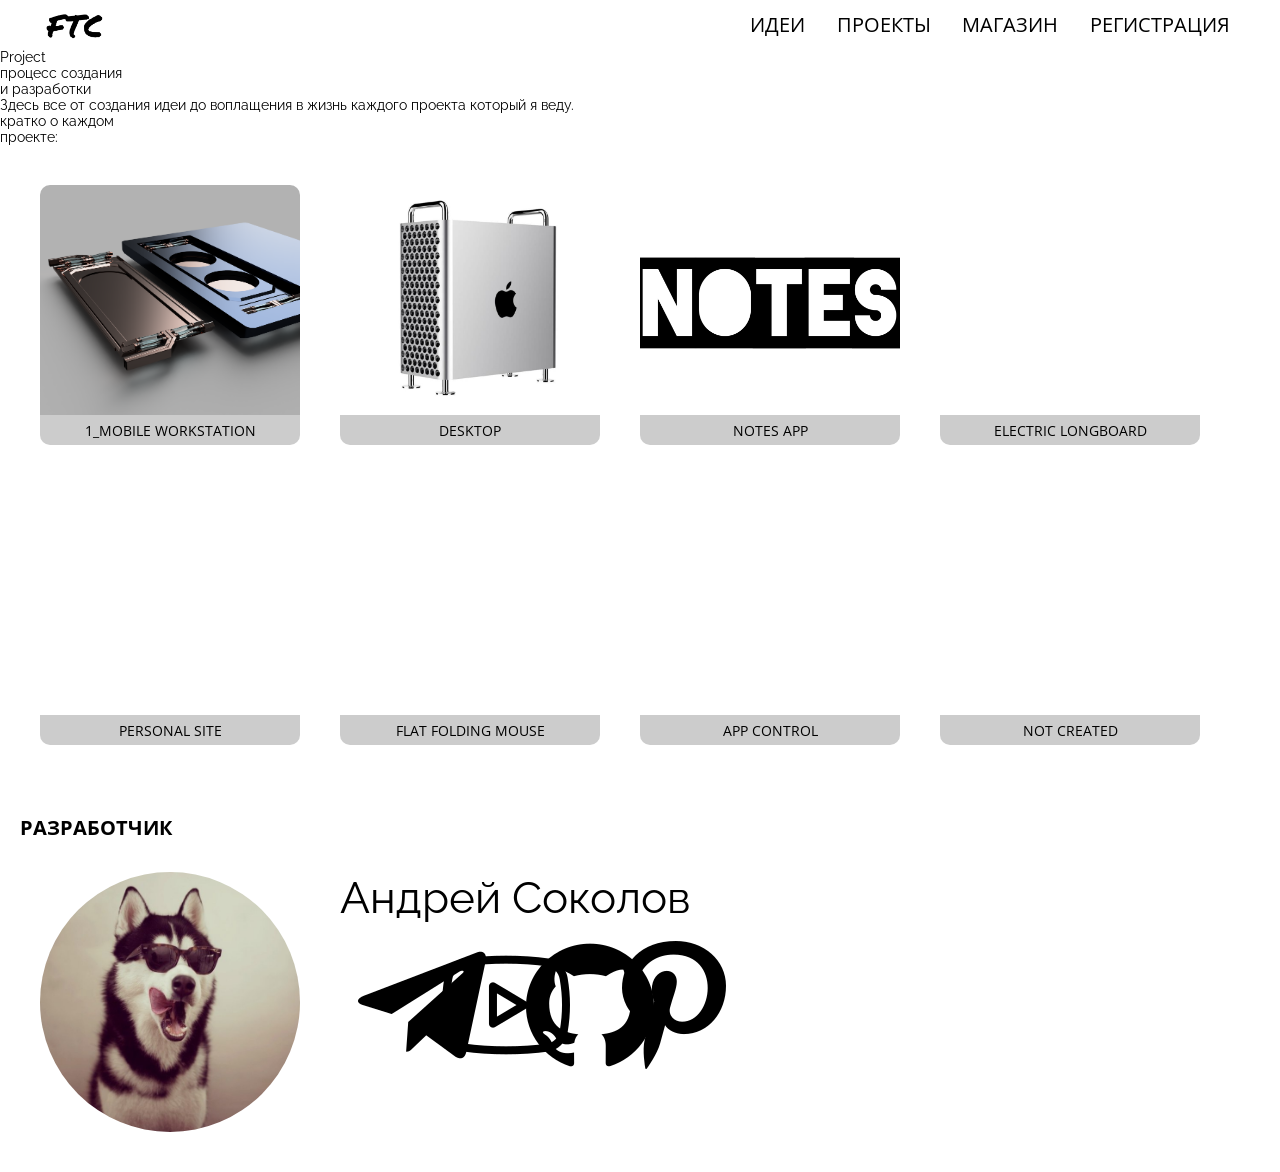
==== index.html @ 7bc640fe "в шапку добавил прилипание заголовка" ====
<!DOCTYPE html>
<html>
<head>
    <meta charset="UTF-8">
    <meta http-equiv="X-UA-Compatible" content="IE=edge">
    <meta name="viewport" content="width=device-width, initial-scale=1">
    <link rel="stylesheet" href="style.css">
    <link href="https://fonts.googleapis.com/css2?family=Open+Sans:wght@700&family=Raleway:wght@400;600;700&family=Roboto+Condensed:wght@700&display=swap" rel="stylesheet">
    <title>Document</title>
</head>
<body >
<div class="adapt__bckg__desktop">
            <img class="bckg__intro__img__desktop" src="backround__photo.png" alt="">
</div>
<div class="adapt__bckg__mob">

    <div class="bckg__intro__mob">
        <img class="bckg__intro__img__mob" src="backround__photo.png" alt="">
     </div>

    <div class="bckg__pr__1__img__1">


        <div class="par__sgm__1">
            <img class="sgm__1" src="im/adapt__bckg__mob/bckg__pr__1/bckg__pr__1__img__1/bckg__pr__1__p1.png" alt="" >
        </div>


        <div class="par__sgm__2">
            <img class="sgm__2" src="im/adapt__bckg__mob/bckg__pr__1/bckg__pr__1__img__1/bckg__pr__1__p2.png" alt="" >
        </div>


        <div class="par__sgm__3">
            <img class="sgm__3" src="im/adapt__bckg__mob/bckg__pr__1/bckg__pr__1__img__1/bckg__pr__1__p3.png" alt="" >
        </div>


        <div class="par__sgm__4">
            <img class="sgm__4" src="im/adapt__bckg__mob/bckg__pr__1/bckg__pr__1__img__1/bckg__pr__1__p4.png" alt="" >
        </div>


        <div class="par__sgm__5">
            <img class="sgm__5" src="im/adapt__bckg__mob/bckg__pr__1/bckg__pr__1__img__1/bckg__pr__1__p5.png" alt="" >
        </div>


        <div class="par__sgm__6">
            <img class="sgm__6" src="im/adapt__bckg__mob/bckg__pr__1/bckg__pr__1__img__1/bckg__pr__1__p6.png" alt="" >
        </div>


        <div class="par__sgm__7">
            <img class="sgm__7" src="im/adapt__bckg__mob/bckg__pr__1/bckg__pr__1__img__1/bckg__pr__1__p7.png" alt="" >
        </div>


        <div class="par__sgm__8">
            <img class="sgm__8" src="im/adapt__bckg__mob/bckg__pr__1/bckg__pr__1__img__1/bckg__pr__1__p8.png" alt="" >
        </div>


        <div class="par__sgm__9">
            <img class="sgm__9" src="im/adapt__bckg__mob/bckg__pr__1/bckg__pr__1__img__1/bckg__pr__1__p9.png" alt="" >
        </div>


        <div class="par__sgm__10">
            <img class="sgm__10" src="im/adapt__bckg__mob/bckg__pr__1/bckg__pr__1__img__1/bckg__pr__1__p10.png" alt="" >
        </div>


    </div>
</div>
<div class="container">
<!-- #Header -->
    <header class="header">
        <div class="header__desktop">
            <div class="logo">
                <img class="logo__img"src="im/logo.PNG" alt="логотип">
            </div>
            <nav class="header__nav">
                <a class="header__nav__link" href="#">Идеи</a>
                <a class="header__nav__link" href="#">Проекты</a>
                <a class="header__nav__link" href="#">магазин</a>
                <a class="header__nav__link" href="#">Регистрация</a>
            </nav>
        </div>
        <div class="header__mob">
            <div class="btn__info__creator">
                <p class="header__btn__left-and-rigth">i</p> 
            </div>
            <div class="btn__project__menu">

             </div>
            <div class="btn__menu__mob">
                <div class="account">
                    <p class="header__btn__left-and-rigth">a</p>
                </div>
            </div>
        </div>
    </header> <!-- #Header -->
    <!-- #Intro -->  
    <div class="intro__mob">
        <div class="intro__name">
            Project
        </div>
        <div class="intro__text__box">
            <div class="text__intro__1">
                процесс создания
                <br>
                и разработки 
            </div>        
            <div class="text__intro__2">
                Здесь все от создания идеи до воплащения в жизнь каждого проекта который я веду.
            </div>
            <div class="text__intro__3">
                кратко о каждом
                <br>
                проекте:
            </div>   
        </div>    
    </div>
<!-- #Mine -->
    <mine class="mine">
        <!-- #Progect__nav -->
        <div class="project__nav">
            <div class="small__project__box">
                <div class="box__image__desktop">
                    <img class="img__pr_desktop" src="im/project/mw/1.png" alt="">
                </div>
                <div class="box__info">
                    <div class="box__name">
                        <div class="box__name__text">
                            1_mobile workstation
                        </div>
                    </div>
                   <div class="box__description">
                        <p>
                            Сочетание минимального уровня шума 
                            с максимальной производительностью в тонком корпусе
                        </p>
                        <p>
                            Работает с приложениями требующими высокой вычислительной 
                            мощности CPU и GPU
                        </p>
                    </div>
                </div>
            </div>
            <div class="small__project__box">
                <div class="box__image__desktop">
                    <img class="img__pr_desktop" src="im/project/IMG_4365.JPG" alt="">
                </div>
                <div class="box__info">
                    <div class="box__name">
                        desktop 
                    </div>
                    <div class="box__description">
                        <p>Рабочая станция предназначенa для безшумного 
                        использования высоконагруженных программ</p>
                        <p>Алюминиевый корпус с внутренним форм-фактором E-ATX</p>
                        <p>СВО безшумного типа с пассивным/активным охлаждением</p>
                        <p>Самоотчищающийся пылесборник</p>
                    </div> 
                </div>
            </div>
            <div class="small__project__box">
                <div class="box__image__desktop">
                    <img class="img__pr_desktop"  src="im/project/photo-output.PNG" alt="" >
                </div>
                <div class="box__info">
                    <div class="box__name">
                        notes app
                    </div>
                    <div class="box__description">
                        <p>Приложение предоставляет функции для структурированной, 
                            простой, тонко настраиваемой сортировки данных</p>
                        <p>Сортирует и связывет замети, медиафайлы, таблицы.</p>
        
                        <p></p>
                        <p></p>
                    </div> 
                </div>
            </div>
            <div class="small__project__box">
                <div class="box__image__desktop">
                </div>
                <div class="box__info">
                    <div class="box__name">
                        electric longboard
                    </div>
                    <div class="box__description">
                    </div> 
                </div>
            </div>
            <div class="small__project__box">
                <div class="box__image__desktop">
                </div>
                <div class="box__info">
                    <div class="box__name">
                        personal site
                    </div>
                    <div class="box__description">
                        <p>  Сайт на котором вы находитесь написан для удобного обзора 
                            и обратной связи в виде предложений 
                            редактирования моих проектов и комментариев
                        </p>
                    </div> 
                </div>
            </div>
            <div class="small__project__box">
                <div class="box__image__desktop">
                </div>
                <div class="box__info">
                    <div class="box__name">
                        flat folding mouse
                    </div>
                    <div class="box__description">
                    </div> 
                </div>
            </div>
            <div class="small__project__box">
                <div class="box__image__desktop">
                </div>
                <div class="box__info">
                    <div class="box__name">
                        app control
                    </div>
                    <div class="box__description">
                    </div> 
                </div>
            </div>
            <div class="small__project__box">
                <div class="box__image__desktop">
                </div>
                <div class="box__info">
                    <div class="box__name">
                        Not created
                    </div>
                    <div class="box__description">
                    </div> 
                </div>
            </div>
        </div>  <!-- #Progect__nav -->
        <p class="warning">warning: сайт на начальном этапе разработки</p> 
        <!-- #Creator -->  
        <div class="creator">
            <div class="intro">
                <!-- #Intro -->  
                 <h1>
                разработчик
                </h1>
           </div>
            <div class="photo">
                <img class="img__creator" src="im/and.jpg" alt="">
            </div>
            <div class="cretor__info">
                <div class="cretor__info__text">
                    Андрей Соколов
                </div>
                <div class="creator__icongroup">

                    <div class="creator__box__icon">
                        <a href="https://t.me/vklandreil">
                            <div class="creator__icon" >
                                <img class="img" src="icon/telegram.png" alt="">
                            </div>
                        </a>
                    </div>


                    <div class="creator__box__icon">
                    <a href="https://www.youtube.com/channel/UCdYUScO2GcIBJTSN1ezR2lA">
                        <div class="creator__icon">
                            <img class="img" src="icon/youtube.png" alt="">
                        </div>
                    </a>
                </div>

                    <div class="creator__box__icon">
                    <a href="https://github.com/Andrey1Falcon">
                        <div class="creator__icon">
                            <img class="img" src="icon/github.png" alt="">
                        </div>
                    </a>
                </div>

                    <div class="creator__box__icon">
                    <a href="https://ru.pinterest.com/vklandreil/?eq=vklandreil&etslf=5165">
                        <div class="creator__icon">
                            <img class="img" src="icon/pinterest.png" alt="">
                        </div>
                    </a>
                </div>
                </div>
            </div>
        </div> <!-- #Creator -->  
    </mine> <!-- #Mine -->
    <!-- #footer -->
    <footer class="footer" >
        <div class="footer__text">
                        
        </div>
        <div>
    </footer> <!-- #footer -->
</div>
</body>
</html>
---- style.css ----
/*=====================================
===== Настольная версия ===============
=======================================*/




/*=====================================
=====отключение мобильных классов =====*/
.adapt__bckg__mob{
    display: flex;
    display: none;
}
.header__mob{
    display: none;
}
.margin__bottom{
    display: none;/*---удалить потом---*/
}
/*======================================
===== Переменные =======================*/
:root {
    /*---RGB*---*/
    --main-color: #000000;
    --background-mask: rgb(204, 204, 204);
    --background-box: rgb(255, 255, 255);
    --border-box: 0px solid rgb(255, 255, 255);
    /*---Picsel---*/
    --border-radius: 10px;
    --animation-second: 0.5s;
    --small__project__box__size: 260px;
    --small__project__box__size__img__heigth: 230px;
    --margin__default: 20px;
     /*---MOB*---*/
}
/*============================================
===== Bckg__desktop ==========================*/
.adapt__bckg__desktop{
    position: fixed;
    top: 0;
    width: 100%;
    z-index: -2;
}
.bckg__intro__img__desktop{
    position: absolute;
    width: 100%;
    object-fit: cover;
}
.container{
    position: relative;
    max-width : 1240px;
    margin: 0 auto;
}
/*==============================================
===== Тело страницы__mob =======================*/
body{ 
    font-family: Raleway, sans-serif;
    font-size: 14px;
    color: var(--main-color);
    margin: 0px;
    display: flex;
    justify-content: center;
}
*{
    box-sizing: border-box;
}
/*===========================================
===== Header ================================*/
.header{
}
.header__desktop{
    position: relative;
    left: 0px;
    bottom: 0px;
    height: 49px;
    width: 100%;
    background-color: var(--background-box);
    border: var(--border-box);
    padding: 5px 40px 5px 40px;
    border-radius: var(--border-radius);
    display: flex;
    justify-content:space-between;
    align-items: center;
}
.logo{
    position: relative;
    display: flex;
    align-items: center;
}
.logo__img{
    width: 70px;
    height: 30px;
}
.header__nav{
    display: flex;
    justify-content:space-between;
    height: 39px;
    width: 500px;
}
.header__nav__link{
    display: flex;
    align-items: center;
    font-family: 'Open Sans', sans-serif;
    font-size: 20px;
    color: var(--main-color);
    text-decoration: none;
    text-transform: uppercase;
    padding: 0px 10px 0px 10px;
    transition: background-color var(--animation-second);
    border-radius: 10px;
}
.header__nav__link:hover {
    background-color: var(--background-mask);   
}
/*===========================================
===== Intro =================================*/
.intro{
    position: relative;
    left: 0px;
    top: 0px;
    width: 100%;
}
.intro__1{
   display: none;
}
.intro__1{
    display: none;
}
h1{
    font-size: 20px;
    color: var(--main-color);
    font-family: 'Open Sans', sans-serif;
    text-transform: uppercase;
    line-height: 20px;
}
h2{
    font-size: 20px;
    color: var(--main-color);
    font-family: 'Open Sans', sans-serif;
    text-transform: uppercase;
    margin-left: 100px;
}
/*======================================
===== Progect ==========================*/
.project__nav{
    display:flex;
    flex-wrap: wrap;
    background-color: var(--background-box);
    border: var(--border-box);
    padding: 20px;
    border-radius: var(--border-radius);
}
.small__project__box{
    position: relative;
    width: var(--small__project__box__size);
    height: var(--small__project__box__size);
    margin: var(--margin__default);
    border-radius: var(--border-radius);
    overflow: hidden;
}
.box__image__desktop{
    position: relative;
    width: var(--small__project__box__size);
    height: var(--small__project__box__size__img__heigth);
    transition: margin var(--animation-second) linear;
}
.img__pr_desktop{
    position: absolute;
    object-fit: cover;
    width: 100%;
    height: 100%;
    transition: opacity 0.3s linear;
}
.box__info{
    width: 100%;
    height: 290px;
    background-color: var(--background-mask);
}
.box__name{
    position: relative;
    width: 260px;
    height: 30px;
    display: flex;
    justify-content: center;
    align-items: center;
    color: var(--main-color);
    font-family: 'Open Sans', sans-serif;
    font-size: 14px;
    text-transform: uppercase;
}
.box__description{
    margin: 10px;
}
.small__project__box:hover .box__image__desktop{
    margin-top: -230px;
}
.small__project__box:hover .img__pr_desktop{
    opacity: 0;
}
/*======================================
===== Creater ==========================*/
.creator{
    position:  relative;
    display:flex;
    flex-wrap: wrap;
    background-color: var(--background-box);
    border: var(--border-box);
    padding: 20px;
    border-radius: var(--border-radius);
    overflow: hidden;
}
.photo{
    position: relative;
    width: 260px;
    height: 260px;
    margin: 20px;
    border-radius: 130px;
    overflow: hidden;
}
.img__creator{
    position: relative;
    object-fit: cover;
    width: 100%;
    height: 100%;
}
.cretor__info{
    position:  relative;
    width: 860px;
    margin: 20px;
}
.cretor__info__text{
    color: var(--main-color);
    font-size: 44px;
    font-family: Raleway, sans-serif;
}
.creator__icongroup{
    position: relative;
    display:flex;
    flex-wrap: wrap;
    height: 78px;
    margin: 4px;
    padding: 4px;
}
.creator__box__icon{
    position: relative;
    display: flex;
    justify-content: center;
    align-items: center;
    width: 84px;
    height: 84px;  
    border-radius: 42px;
    transition: background-color var(--animation-second);
}
.creator__icon{
    position: relative;
    width: 64px;
    height: 64px;
}
.creator__box__icon:hover {
    background-color: var(--background-mask);
}
/*=========================================
===== Footer ==============================*/

/*=========================================
===== Удалить после завершения работы =====*/
.warning{
    display: none;
    font-size: 20px;
    color: red;
    font-family: 'Open Sans', sans-serif;
    text-transform: uppercase;
    text-align: center;
    margin: 20px;
}
/*=========================================
====== Для планшетов ======================
===========================================*/
@media (max-width:1280px) {
    .container{
        position: relative;
        max-width: 100%;
        margin: 0 auto;
    }
}



/*==========================================
===== Для мобильных устройств ==============
============================================*/




            /* ##### Заметки: 
            --Условия: 
            1: Обязательная установка
             "display: flex;" для всех div   
            которые содержат в себе Paralax 
            собранный мной на CSS.
            2: Не работает с "Overflow: hidden" ----*/
@media (max-width:767px) {
/*=========================================
===== Отключение desktop class ============*/
.adapt__bckg__desktop{
    display: none;
}
.header__desktop{
    display: none;
}
.box__image__desktop{
    display: none;
}
/*======================================
===== Переменные =======================*/
:root{
         /*\/ Изменяемые переменные которые можно трогать =======================*/
        --header-widgth: calc(var(--vw-100) - (var(--header-btn__margin__mob) * 2));

        --header-btn-height__mob: calc(0.1 * var(--vw-100)); /*
         /\высота всей шапки без margin */
         --intro-name_menu_heightAndMargin__0__mob: calc(0.12 * var(--vw-100)); /*
         /\сумма высоты шапки из высобы кнопок и одного margin с верху */
         --intro-name_menu_heightAndMargin__mob: calc(0.14 * var(--vw-100)); /*
         /\сумма высоты всей шапки из высобы кнопок и двух margin с верху и снизу */
        --header-btn__menu__width__mob: calc(0.7 * var(--vw-100));
        --header-btn__brdr__rds__mob: calc(0.5 * var(--header-btn-height__mob));
        --header-btn__margin__mob: calc(0.02 * var(--vw-100));/*
        /\margin шапки */




        /*\/ Шрифт =======================*/
        --font-size__default: calc(0.034 * var(--vw-100));
        --line-height__default: calc(0.051 * var(--vw-100));
        --font-size__h1: calc(0.04 * var(--vw-100));
        --line-height__h1: calc(0.06 * var(--vw-100));
        --font-size__header__btn: calc(0.043 * var(--vw-100));



        --mar-stop: 0px ;/*
        /\расстояние остановки всего изображения паралакса от верха экрана--*/
        --mar-main: var(--stop-7);/*
        /\расстояние от верха экрана до изображения паралакса --*/
        /*\/ == Переменные которые не надо трогать 
        они подстраиваются автоматически 
        относительно Изменяемых переменных */
        --vw-100: 100vw;
        --vw-5:calc(0.05 * var(--vw-100));
        --vw-10:calc(0.10 * var(--vw-100));
        --vw-25_5: calc(0.225 * var(--vw-100)); /* 
            /\расстояние между сегментами изображения
            так же используестся как высота сегмента №10 */
        --vw-25: calc(0.25 * var(--vw-100)); /*
            /\высота сегментов 1-9
            /\высота сегмента и расстояние меджу сегментами разные 
            для осуществления наложения одинаковых участков 
            для отсутствия разрыва при смещении и изменении
            высоты области простмотра "body" */
        --stop-1: var(--mar-stop);
        --stop-2: calc(1 * var(--vw-25_5) + var(--mar-stop));
        --stop-3: calc(2 * var(--vw-25_5) + var(--mar-stop));
        --stop-4: calc(3 * var(--vw-25_5) + var(--mar-stop));
        --stop-5: calc(4 * var(--vw-25_5) + var(--mar-stop));
        --stop-6: calc(5 * var(--vw-25_5) + var(--mar-stop));
        --stop-7: calc(6 * var(--vw-25_5) + var(--mar-stop));
        --stop-8: calc(7 * var(--vw-25_5) + var(--mar-stop));
        --stop-9: calc(8 * var(--vw-25_5) + var(--mar-stop));
        --stop-10: calc(9 * var(--vw-25_5) + var(--mar-stop));
    }
/*==============================================
===== Тело страницы__mob =======================*/
html{
    top:0px;
    left: 0px;
    right: 0px;
    bottom: 0px;
}
.body{ 
    width: var(--vw-100);
    top:0px;
    left: 0px;
    right: 0px;
    bottom: 0px;
    font-family: Raleway, sans-serif;
    font-size: var(--font-size);
    line-height: var(--font-size);
    color: var(--main-color);
    display: flex;
    flex-direction: column;
    
}
.container{
    width: var(--vw-100);
    display: flex;
    flex-direction: column;
    
}
.mine{
    display: flex;
    flex-direction: column;
}
/*=========================================
===== Bckg__mob ===========================*/
.adapt__bckg__mob{
    display: inline;
    display: flex;
}
.bckg__intro__mob{
    position: fixed;
    top: 0px;
    left: 0;
    width: 100%;
    z-index: -1000;
}
.bckg__intro__img__mob{
    position: absolute;
    width: 100%;
    object-fit: cover;
}
.bckg__pr__1__img__1{
    display: flex; 
}
/*================================================
====== Paralax__pr__1__par__1__mob ===============*/
.par__sgm__1{
    position: sticky; /*
        /\должна быть установлена в позиции sticky обязательно---*/  
    height: 0px; /* 
    должна быть определена обязательно---*/
    margin-top: var(--mar-main);/*
        /\расстояние от top до места где должен сработать паралакс на странице*/
    top: var(--stop-1); /*
        /\фиксирующая позиция (своя для каждого сегмента) */
    z-index: -999;
}
.sgm__1{
    position: absolute;
    object-fit: cover;
    width: var(--vw-100);
    height: var(--vw-25);
}
.par__sgm__2{
    position: sticky; 
    height: 0px; 
    margin-top: var(--mar-main);
    top: var(--stop-2); 
    z-index: -998;
}
.sgm__2{
    position: absolute;
    object-fit: cover;
    width: var(--vw-100);
    height: var(--vw-25);
}
.par__sgm__3{
    position: sticky; 
    height: 0px; 
    margin-top: var(--mar-main);
    top: var(--stop-3); 
    z-index: -997;
}
.sgm__3{
    position: absolute;
    object-fit: cover;
    width: var(--vw-100);
    height: var(--vw-25);
}
.par__sgm__4{
    position: sticky; 
    height: 0px; 
    margin-top: var(--mar-main);
    top: var(--stop-4); 
    z-index: -996;
}
.sgm__4{
    position: absolute;
    object-fit: cover;
    width: var(--vw-100);
    height: var(--vw-25);
}
.par__sgm__5{
    position: sticky;  
    height: 0px; 
    margin-top: var(--mar-main);
    top: var(--stop-5); 
    z-index: -995;
}
.sgm__5{
    position: absolute;
    object-fit: cover;
    width: var(--vw-100);
    height: var(--vw-25);
}
.par__sgm__6{
    position: sticky;  
    height: 0px; 
    margin-top: var(--mar-main);
    top: var(--stop-6); 
    z-index: -994;
}
.sgm__6{
    position: absolute;
    object-fit: cover;
    width: var(--vw-100);
    height: var(--vw-25);
}
.par__sgm__7{
    position: sticky; 
    height: 0px; 
    margin-top: var(--mar-main);
    top: var(--stop-7); 
    z-index: -993;
}
.sgm__7{
    position: absolute;
    object-fit: cover;
    width: var(--vw-100);
    height: var(--vw-25);
}
.par__sgm__8{
    position: sticky; 
    height: 0px; 
    margin-top: var(--mar-main);
    top: var(--stop-8); 
    z-index: -992;
}
.sgm__8{
    position: absolute;
    object-fit: cover;
    width: var(--vw-100);
    height: var(--vw-25);
}
.par__sgm__9{
    position: sticky; 
    height: 0px; 
    margin-top: var(--mar-main);
    top: var(--stop-9); 
    z-index: -991;
}
.sgm__9{
    position: absolute;
    object-fit: cover;
    width: var(--vw-100);
    height: var(--vw-25);
}
.par__sgm__10{
    position: sticky; 
    height: 0px; 
    margin-top: var(--mar-main);
    top: var(--stop-10); 
    bottom: 2000px;
    z-index: -990;
}
.sgm__10{
    position: absolute;
    object-fit: cover;
    width: var(--vw-100);
    height: var(--vw-25);
}
/*=========================================
======= Header__mob =======================*/
.header{
}
.header__mob{
    position: fixed;
    display: flex;
    justify-content:space-between;
    width: var(--header-widgth);
    height: var(--header-btn-height__mob); 
    margin: var(--header-btn__margin__mob);
    z-index: 2;
    background-color: rgba(126, 126, 126, 0.604);
    backdrop-filter: blur(3px);
    -webkit-backdrop-filter: blur(3px);
    border-radius: var(--header-btn__brdr__rds__mob);
    overflow: hidden;
}
.btn__info__creator{
    position: relative;
    display: flex;
    justify-content: center;
    align-items: center;
    border-radius: var(--header-btn__brdr__rds__mob);
    overflow: hidden;
    width: var(--header-btn-height__mob);
    height: var(--header-btn-height__mob);
    
}
.btn__project__menu{
    position: relative;
    display: flex;
    align-items: center;
    justify-content: center;
    z-index: 4;
    border-radius: var(--header-btn__brdr__rds__mob);
}
.btn__menu__mob{
    position: relative;
    display: flex;
    align-items: center;
    justify-content: center;
    border-radius: var(--header-btn__brdr__rds__mob);
    width: var(--header-btn-height__mob);
    height: var(--header-btn-height__mob);
}
.header__btn__left-and-rigth{
    font-weight: bold;
    font-size: var(--font-size__header__btn);
    line-height: var(--font-size__header__btn);
    font-weight: bold;
}
.btn__info__creator:active{
background-color: #4aa2a249;
}
.btn__project__menu:active{
background-color: #4aa2a249;
}
.btn__menu__mob:active{
background-color: #4aa2a249;
}
/*=========================================
===== Intro__mob ==========================*/
.intro__mob{
    position: relative;
    display: flex;
    flex-direction: column;
    width:var(--vw-100);
    height: var(--stop-7);
}
.intro__name{
    position: sticky;
    top: 0px;
    display: flex;
    align-items: center;
    justify-content: center;
    width: var(--vw-100);
    height: var(--intro-name_menu_heightAndMargin__mob);
    margin: 0px;
    z-index: 3;
    font-size: var(--font-size__h1);
    line-height: var(--tfont-size__h1);
    font-family: 'Open Sans', sans-serif;
    text-transform: uppercase;
}
.intro__text__box{
    margin-top: calc(var(--stop-4) - var(--intro-name_menu_heightAndMargin__mob));
    background-color: rgba(255, 255, 255, 0.801);
    height: var(--stop-4);
}
.text__intro__1{
    font-size: var(--font-size__h1);
    line-height: var(--line-height__h1);
    color: var(--main-color);
    margin-left: var(--vw-10);
    margin-right: var(--vw-10);
    font-family: 'Open Sans', sans-serif;
    text-transform: uppercase;
    
}
.text__intro__2{
    font-size: var(--font-size__default);
    line-height: var(--line-height__default);
    margin-left: var(--vw-10);
    margin-right: var(--vw-10);
    margin-top: var(--font-size__h1);
    margin-bottom: var(--font-size__h1);
}
.text__intro__3{
    font-size: var(--font-size__h1);
    line-height: var(--line-height__h1);
    margin-left: var(--vw-10);
    margin-right: var(--vw-10);
    color: var(--main-color);
    font-family: 'Open Sans', sans-serif;
    text-transform: uppercase;
}
/*=========================================
===== Progect__mob ========================*/

.project__nav{
    display: flex;
    flex-direction: column;
    width: 100%;
    padding: 0px;
    border-radius: 0px;
    background-color: rgba(166, 166, 166, 0);
}
.small__project__box{    
    display: flex;
    flex-direction: column;
    width: 100%;
    height: var(--stop-10);
    margin: 0px;
    border-radius: 0px;
    background-color: rgba(255, 255, 255, 0);
    overflow: visible;
    
} 
.box__info{
    display: flex;
    flex-direction: column;
    width: 100%;
    height: var(--stop-10);
    min-height: 100px;
    background-color: rgba(255, 255, 255, 0);
}
.box__name{
    position: sticky;
    top: 0px;
    display: flex;
    flex-direction: column;
    justify-content: center;
    align-items: center;
    width: 100%;
    height: var(--intro-name_menu_heightAndMargin__mob);
    z-index: 3;
}
.box__name__text{
    position: absolute;
    display: flex;
    flex-direction: column;
    justify-content: center;
    align-items: center;
    font-size: var(--font-size__h1);
    line-height: var(--line-height__h1);
    color: var(--main-color);
    font-family: 'Open Sans', sans-serif;
    text-transform: uppercase;
}
.box__description{
    margin: 0;
    margin-top: calc(-1 * var(--intro-name_menu_heightAndMargin__mob));
    padding: var(--vw-10);
    padding-top: calc(var(--intro-name_menu_heightAndMargin__0__mob) + var(--vw-10)); 
    position: relative;
    font-family: Raleway, sans-serif;
    font-size: var(--font-size__default);
    line-height: var(--line-height__default);
    width: var(--vw-100);
    height: var(--stop-5);
    color: var(--main-color);
    background-color: #fff;
  
}
.small__project__box:hover .box__image{
    margin-top: 0px;
}
.small__project__box:hover .img{
opacity: 1;
}
/*==================================================
===== Удалить после завершения работы ==============*/
}
.footer{
}
.footer__text{
}
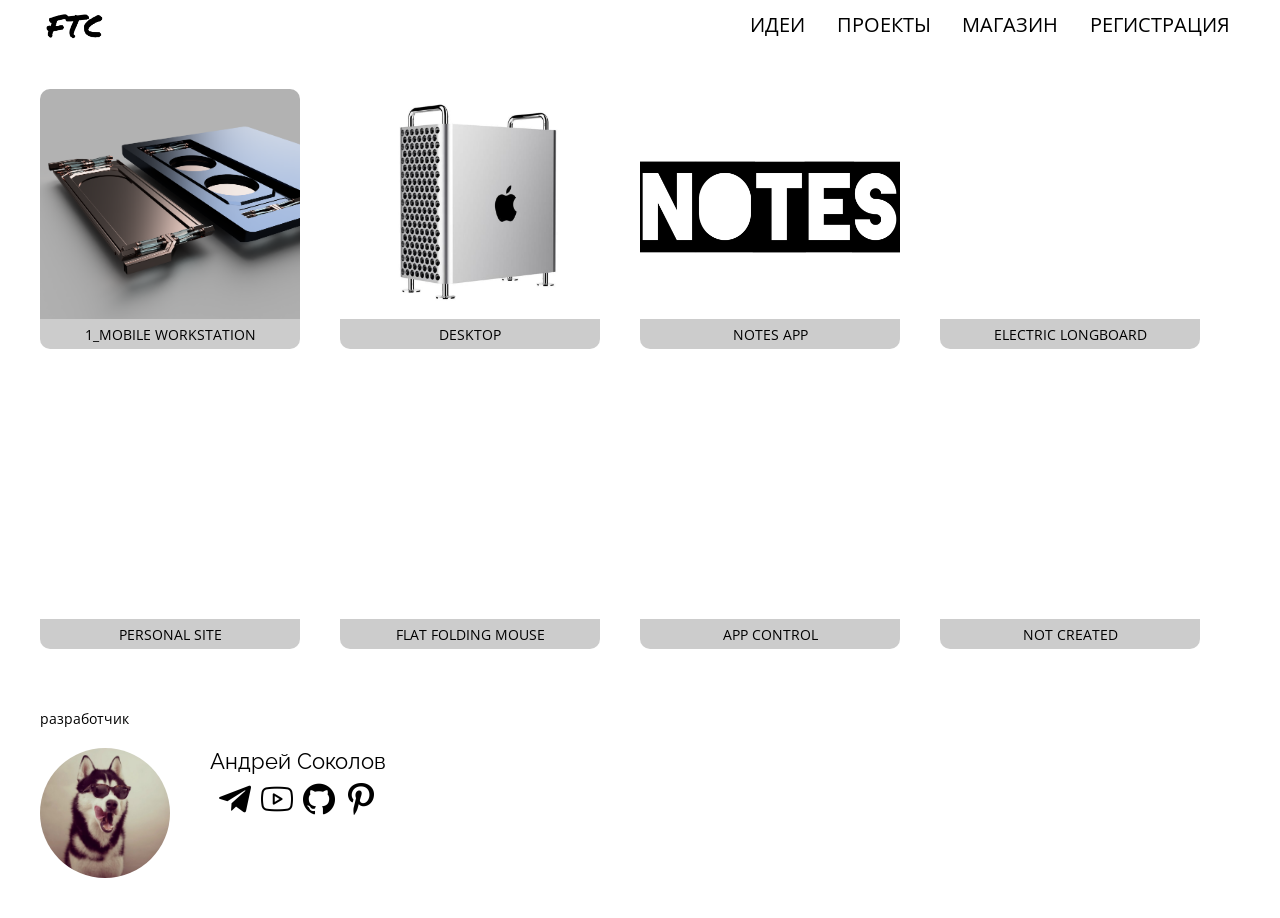
==== commit c11ebd8c: "обновил раздел создателя" ====
--- a/index.html
+++ b/index.html
@@ -246,11 +246,9 @@
         <p class="warning">warning: сайт на начальном этапе разработки</p> 
         <!-- #Creator -->  
         <div class="creator">
-            <div class="intro">
+            <div class="creator__intro">
                 <!-- #Intro -->  
-                 <h1>
                 разработчик
-                </h1>
            </div>
             <div class="photo">
                 <img class="img__creator" src="im/and.jpg" alt="">
@@ -264,7 +262,7 @@
                     <div class="creator__box__icon">
                         <a href="https://t.me/vklandreil">
                             <div class="creator__icon" >
-                                <img class="img" src="icon/telegram.png" alt="">
+                                <img class="creator__icon" src="icon/telegram.png" alt="">
                             </div>
                         </a>
                     </div>
@@ -273,7 +271,7 @@
                     <div class="creator__box__icon">
                     <a href="https://www.youtube.com/channel/UCdYUScO2GcIBJTSN1ezR2lA">
                         <div class="creator__icon">
-                            <img class="img" src="icon/youtube.png" alt="">
+                            <img class="creator__icon" src="icon/youtube.png" alt="">
                         </div>
                     </a>
                 </div>
@@ -281,7 +279,7 @@
                     <div class="creator__box__icon">
                     <a href="https://github.com/Andrey1Falcon">
                         <div class="creator__icon">
-                            <img class="img" src="icon/github.png" alt="">
+                            <img class="creator__icon" src="icon/github.png" alt="">
                         </div>
                     </a>
                 </div>
@@ -289,7 +287,7 @@
                     <div class="creator__box__icon">
                     <a href="https://ru.pinterest.com/vklandreil/?eq=vklandreil&etslf=5165">
                         <div class="creator__icon">
-                            <img class="img" src="icon/pinterest.png" alt="">
+                            <img class="creator__icon" src="icon/pinterest.png" alt="">
                         </div>
                     </a>
                 </div>
--- a/style.css
+++ b/style.css
@@ -14,8 +14,8 @@
 .header__mob{
     display: none;
 }
-.margin__bottom{
-    display: none;/*---удалить потом---*/
+.intro__mob{
+    display: none;
 }
 /*======================================
 ===== Переменные =======================*/
@@ -209,12 +209,19 @@
     border-radius: var(--border-radius);
     overflow: hidden;
 }
+.creator__intro{
+    color: var(--main-color);
+    font-size: var(--font-size__h1);
+    font-family: 'Open Sans', sans-serif;
+    width: 100%;
+    padding-left: 20px;
+}
 .photo{
     position: relative;
-    width: 260px;
-    height: 260px;
+    width: 130px;
+    height: 130px;
     margin: 20px;
-    border-radius: 130px;
+    border-radius: 65px;
     overflow: hidden;
 }
 .img__creator{
@@ -230,31 +237,32 @@
 }
 .cretor__info__text{
     color: var(--main-color);
-    font-size: 44px;
+    font-size: 22px;
     font-family: Raleway, sans-serif;
 }
 .creator__icongroup{
     position: relative;
     display:flex;
     flex-wrap: wrap;
-    height: 78px;
-    margin: 4px;
-    padding: 4px;
+    height: 39px;
+    margin: 2px;
+    padding: 2px;
 }
 .creator__box__icon{
     position: relative;
     display: flex;
     justify-content: center;
     align-items: center;
-    width: 84px;
-    height: 84px;  
-    border-radius: 42px;
+    width: 42px;
+    height: 42px;  
+    border-radius: 21px;
     transition: background-color var(--animation-second);
 }
 .creator__icon{
     position: relative;
-    width: 64px;
-    height: 64px;
+    width: 32px;
+    height: 32px;
+    object-fit: cover;
 }
 .creator__box__icon:hover {
     background-color: var(--background-mask);
@@ -348,18 +356,35 @@
         /*\/ == Переменные которые не надо трогать 
         они подстраиваются автоматически 
         относительно Изменяемых переменных */
-        --vw-100: 100vw;
         --vw-5:calc(0.05 * var(--vw-100));
         --vw-10:calc(0.10 * var(--vw-100));
+        --vw-15:calc(0.15 * var(--vw-100));
+        --vw-20:calc(0.20 * var(--vw-100));
+        --vw-25:calc(0.25 * var(--vw-100));/*
+        /\высота сегментов 1-9
+        /\высота сегмента и расстояние меджу сегментами разные 
+        для осуществления наложения одинаковых участков 
+        для отсутствия разрыва при смещении и изменении
+        высоты области простмотра "body" */
+        --vw-30:calc(0.30 * var(--vw-100));
+        --vw-35:calc(0.35 * var(--vw-100));
+        --vw-40:calc(0.40 * var(--vw-100));
+        --vw-45:calc(0.45 * var(--vw-100));
+        --vw-50:calc(0.50 * var(--vw-100));
+        --vw-55:calc(0.55 * var(--vw-100));
+        --vw-60:calc(0.60 * var(--vw-100));
+        --vw-65:calc(0.65 * var(--vw-100));
+        --vw-70:calc(0.70 * var(--vw-100));
+        --vw-75:calc(0.75 * var(--vw-100));
+        --vw-80:calc(0.80 * var(--vw-100));
+        --vw-85:calc(0.85 * var(--vw-100));
+        --vw-90:calc(0.90 * var(--vw-100));
+        --vw-95:calc(0.95 * var(--vw-100));
+        --vw-100: 100vw;
         --vw-25_5: calc(0.225 * var(--vw-100)); /* 
             /\расстояние между сегментами изображения
             так же используестся как высота сегмента №10 */
-        --vw-25: calc(0.25 * var(--vw-100)); /*
-            /\высота сегментов 1-9
-            /\высота сегмента и расстояние меджу сегментами разные 
-            для осуществления наложения одинаковых участков 
-            для отсутствия разрыва при смещении и изменении
-            высоты области простмотра "body" */
+           
         --stop-1: var(--mar-stop);
         --stop-2: calc(1 * var(--vw-25_5) + var(--mar-stop));
         --stop-3: calc(2 * var(--vw-25_5) + var(--mar-stop));
@@ -752,6 +777,98 @@
 .small__project__box:hover .img{
 opacity: 1;
 }
+/*======================================
+===== Creator__mob ==========================*/
+.creator{
+    position:  relative;
+    display:flex;
+    flex-wrap: wrap;
+    width: 100%;
+    background-color: var(--background-box);
+    border: 0px;
+    padding: var(--vw-10);
+    padding-top:0px ;
+    border-radius: 0px;
+    overflow: hidden;
+}
+.creator__intro{
+    position:  relative;
+
+    padding: 0px;
+    width: var(--vw-80);
+    height: var(--intro-name_menu_heightAndMargin__mob);
+    display: flex;
+    flex-direction: column;
+    justify-content: center;
+    align-items: center;
+    font-size: var(--font-size__h1);
+    line-height: var(--line-height__h1);
+    color: var(--main-color);
+    font-family: 'Open Sans', sans-serif;
+    text-transform: uppercase;
+}
+.photo{
+    position: relative;
+    width: var(--vw-20);
+    margin: 0px;
+    border-radius: var(--vw-10);
+    height: var(--vw-20);
+    overflow: hidden;
+}
+.img__creator{
+    position: relative;
+    object-fit: cover;
+    width: 100%;
+    height: 100%;
+}
+.cretor__info{
+    
+    width: var(--vw-60);
+    height: var(--vw10);
+    margin: 0px;
+}
+.cretor__info__text{
+    position:  relative;
+    display: flex;
+    align-items: center;
+    width: var(--vw-60);
+    height: var(--vw-10);
+    margin-left: var(--vw-5);
+    color: var(--main-color);
+    font-size: var(--font-size__h1);
+    font-family: Raleway, sans-serif;
+    
+}
+.creator__icongroup{
+    width: var(--vw-60);
+    height: var(--vw-10);
+    position: relative;
+    display:flex;
+    flex-wrap:wrap;
+    height: var(--vw-60);
+    margin: 0px;
+    padding: 0px;
+}
+.creator__box__icon{
+    position: relative;
+    display: flex;
+    justify-content: center;
+    align-items: center;
+    margin-left: var(--vw-5);
+    width: var(--vw-10);
+    height: var(--vw-10);
+    border-radius: var(--vw-5);
+    transition: background-color var(--animation-second);
+}
+.creator__icon{
+    position: relative;
+    width: var(--vw-10);
+    height: var(--vw-10);
+    object-fit: cover;
+}
+.creator__box__icon:hover {
+    background-color: var(--background-mask);
+}
 /*==================================================
 ===== Удалить после завершения работы ==============*/
 }
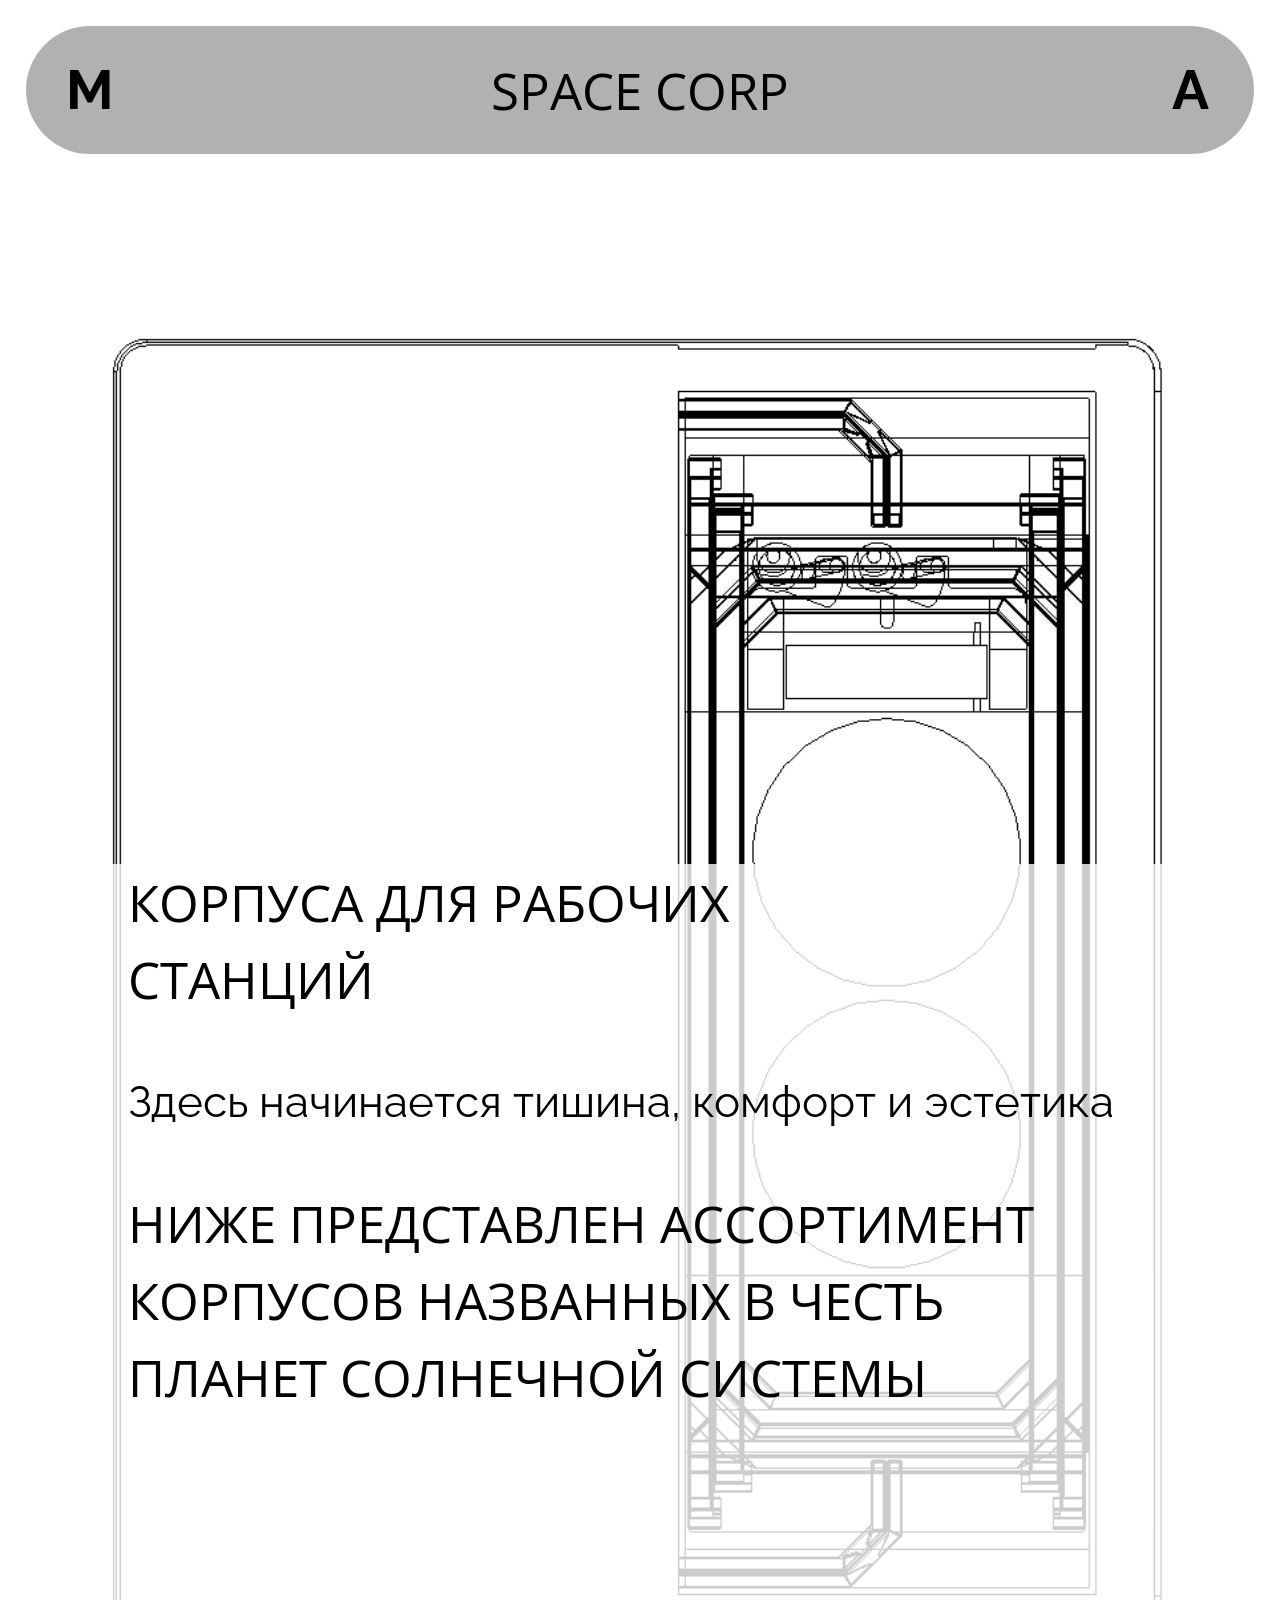
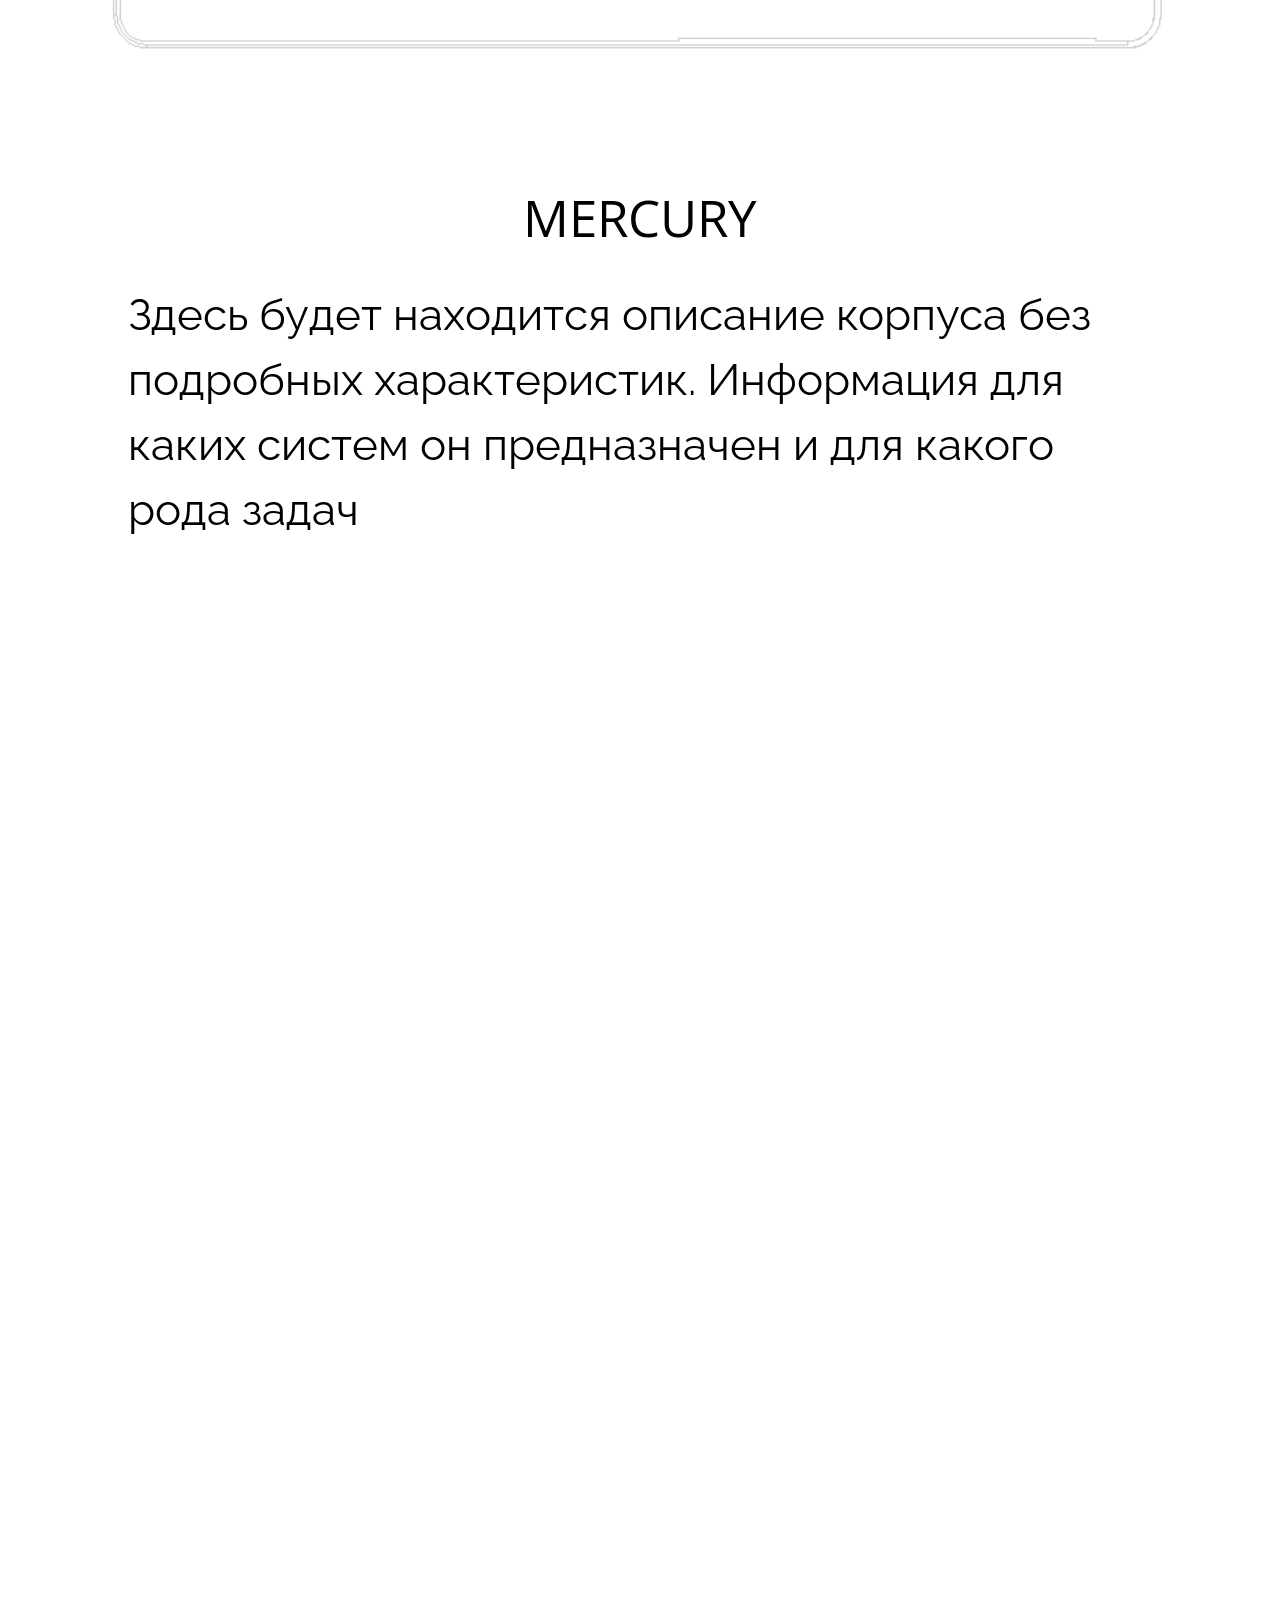
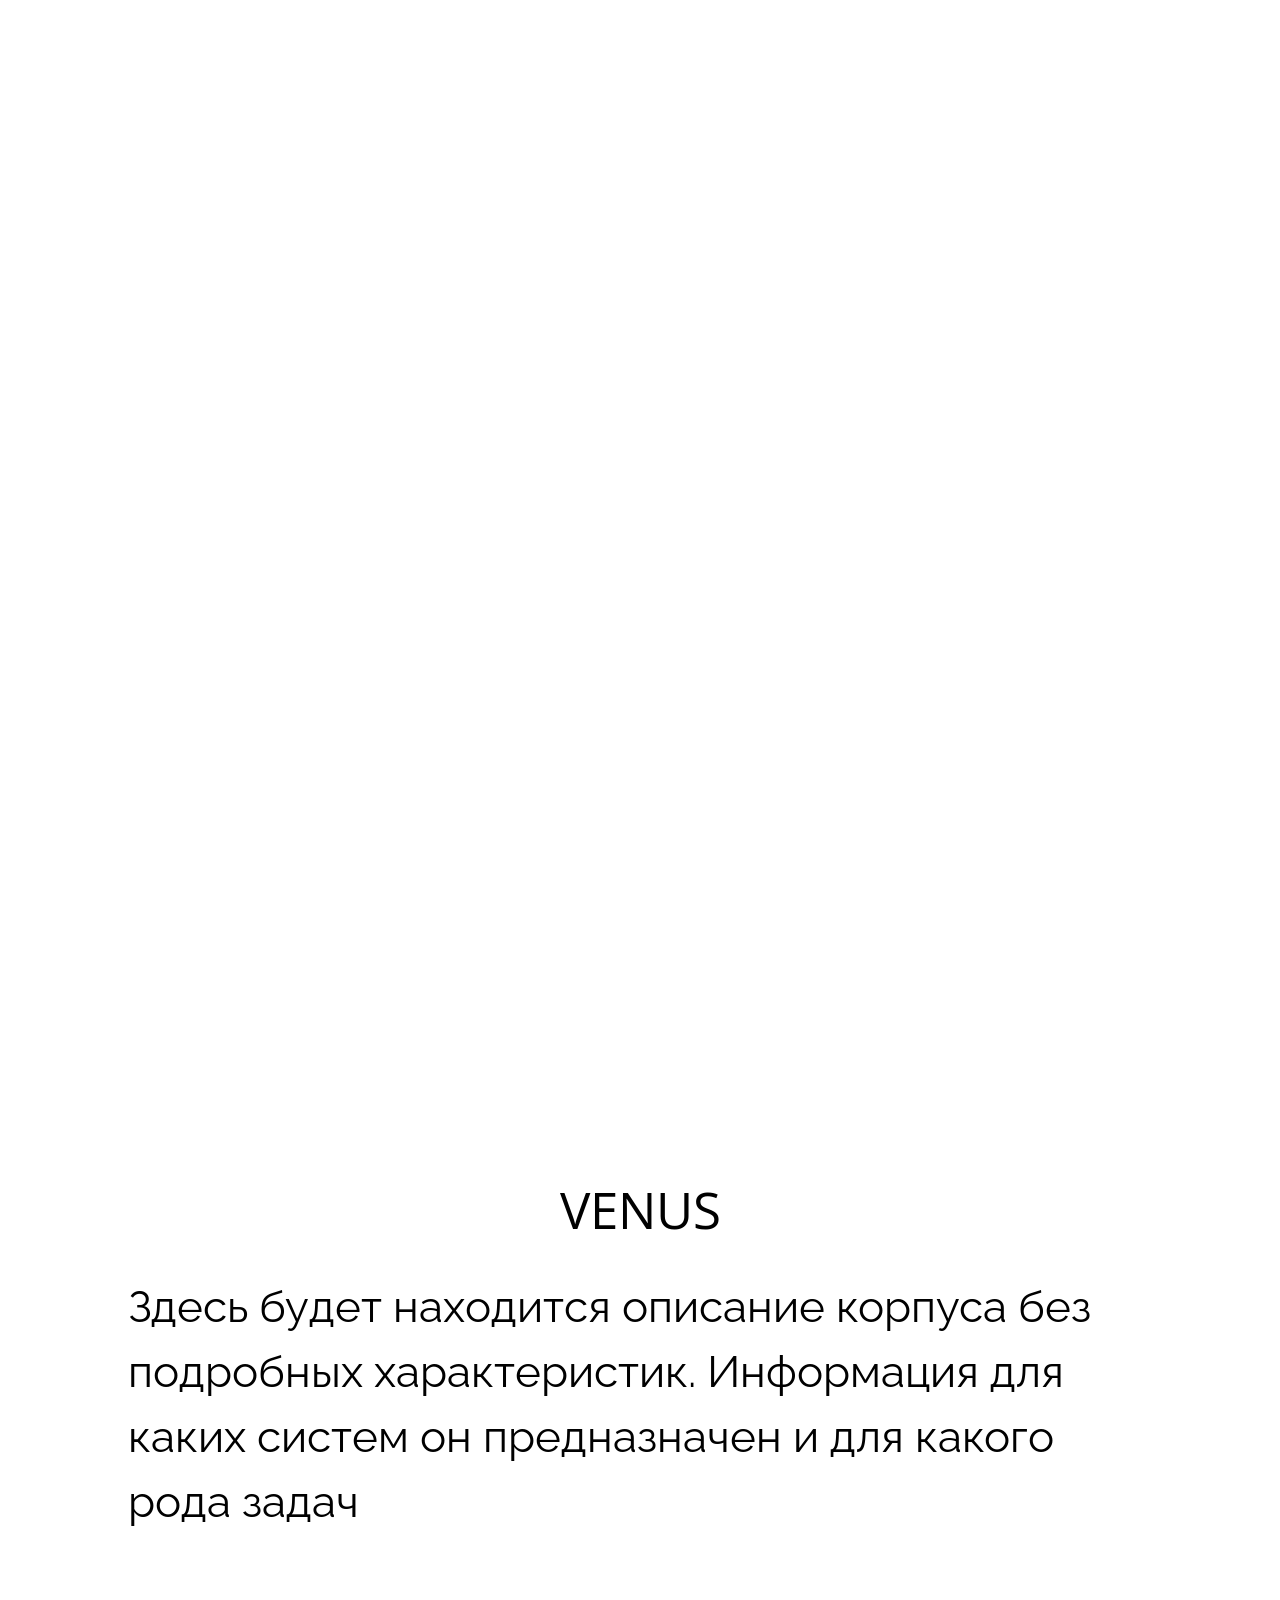
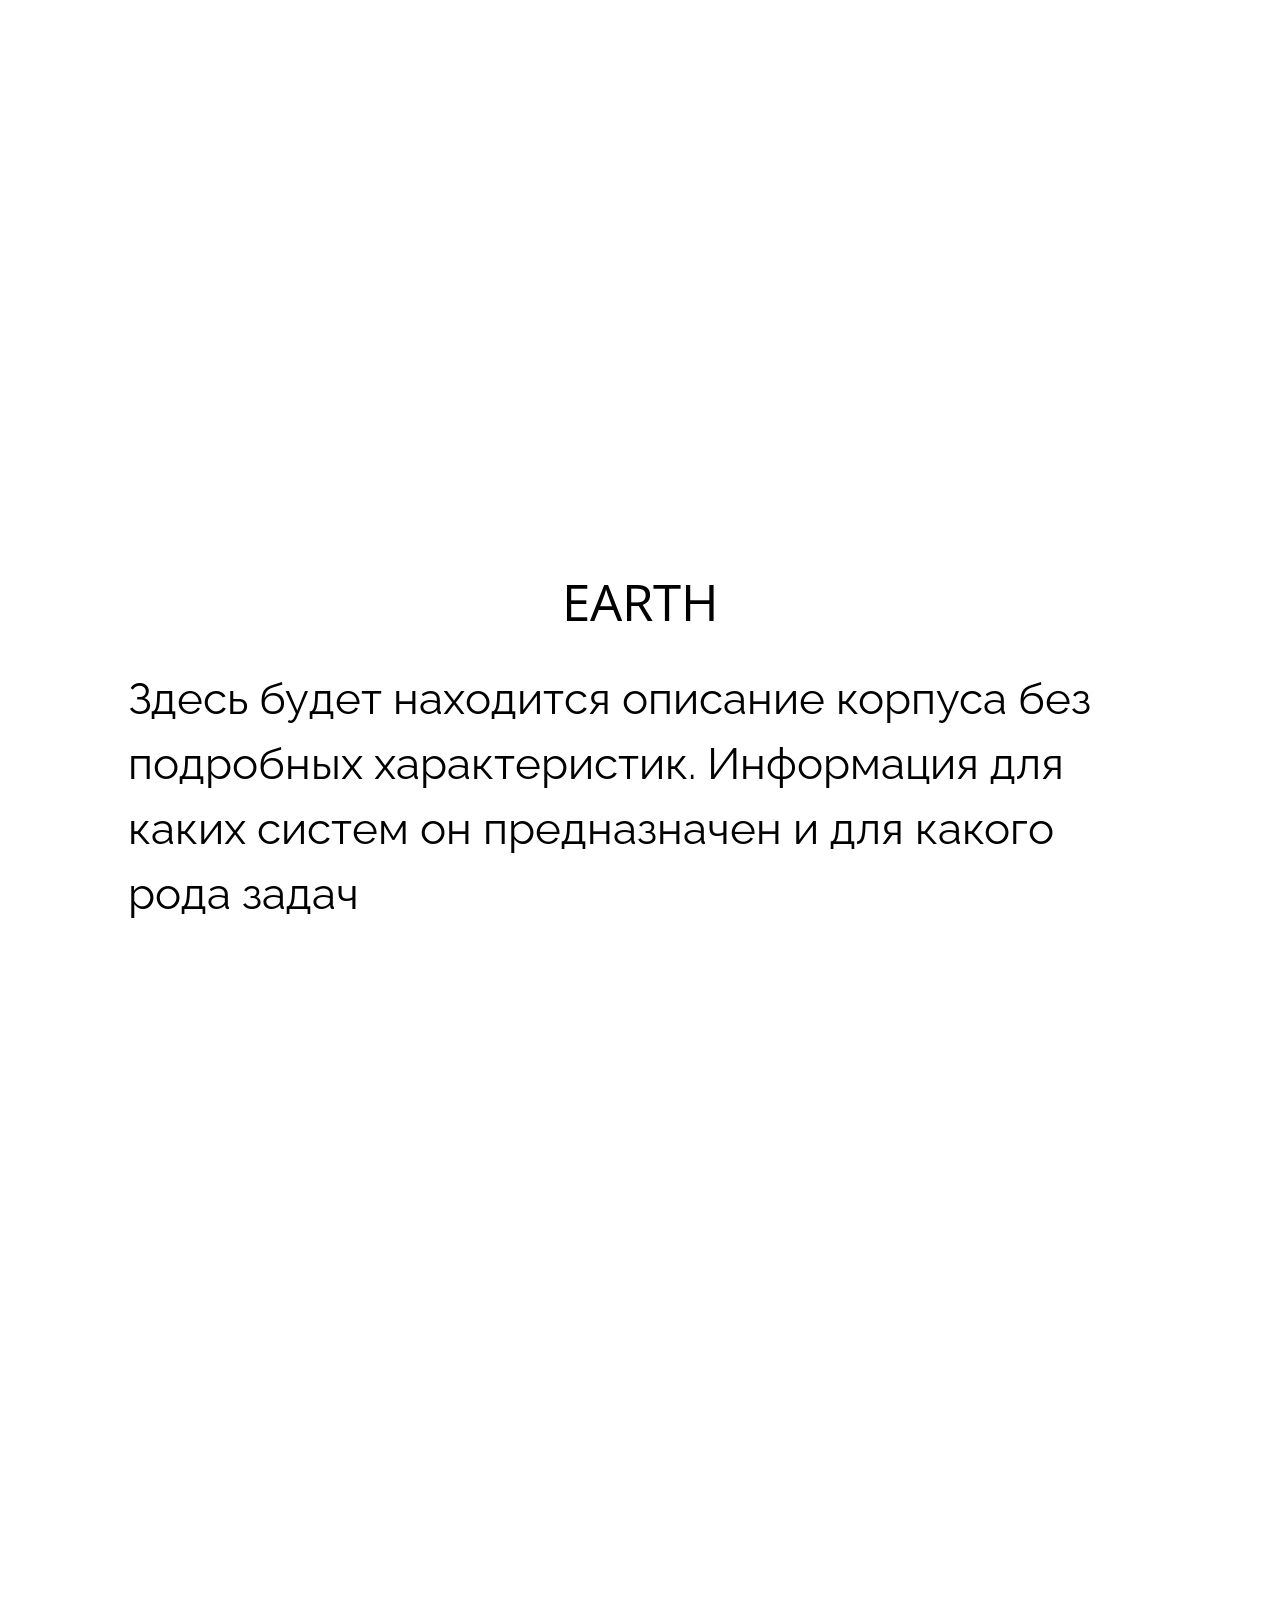
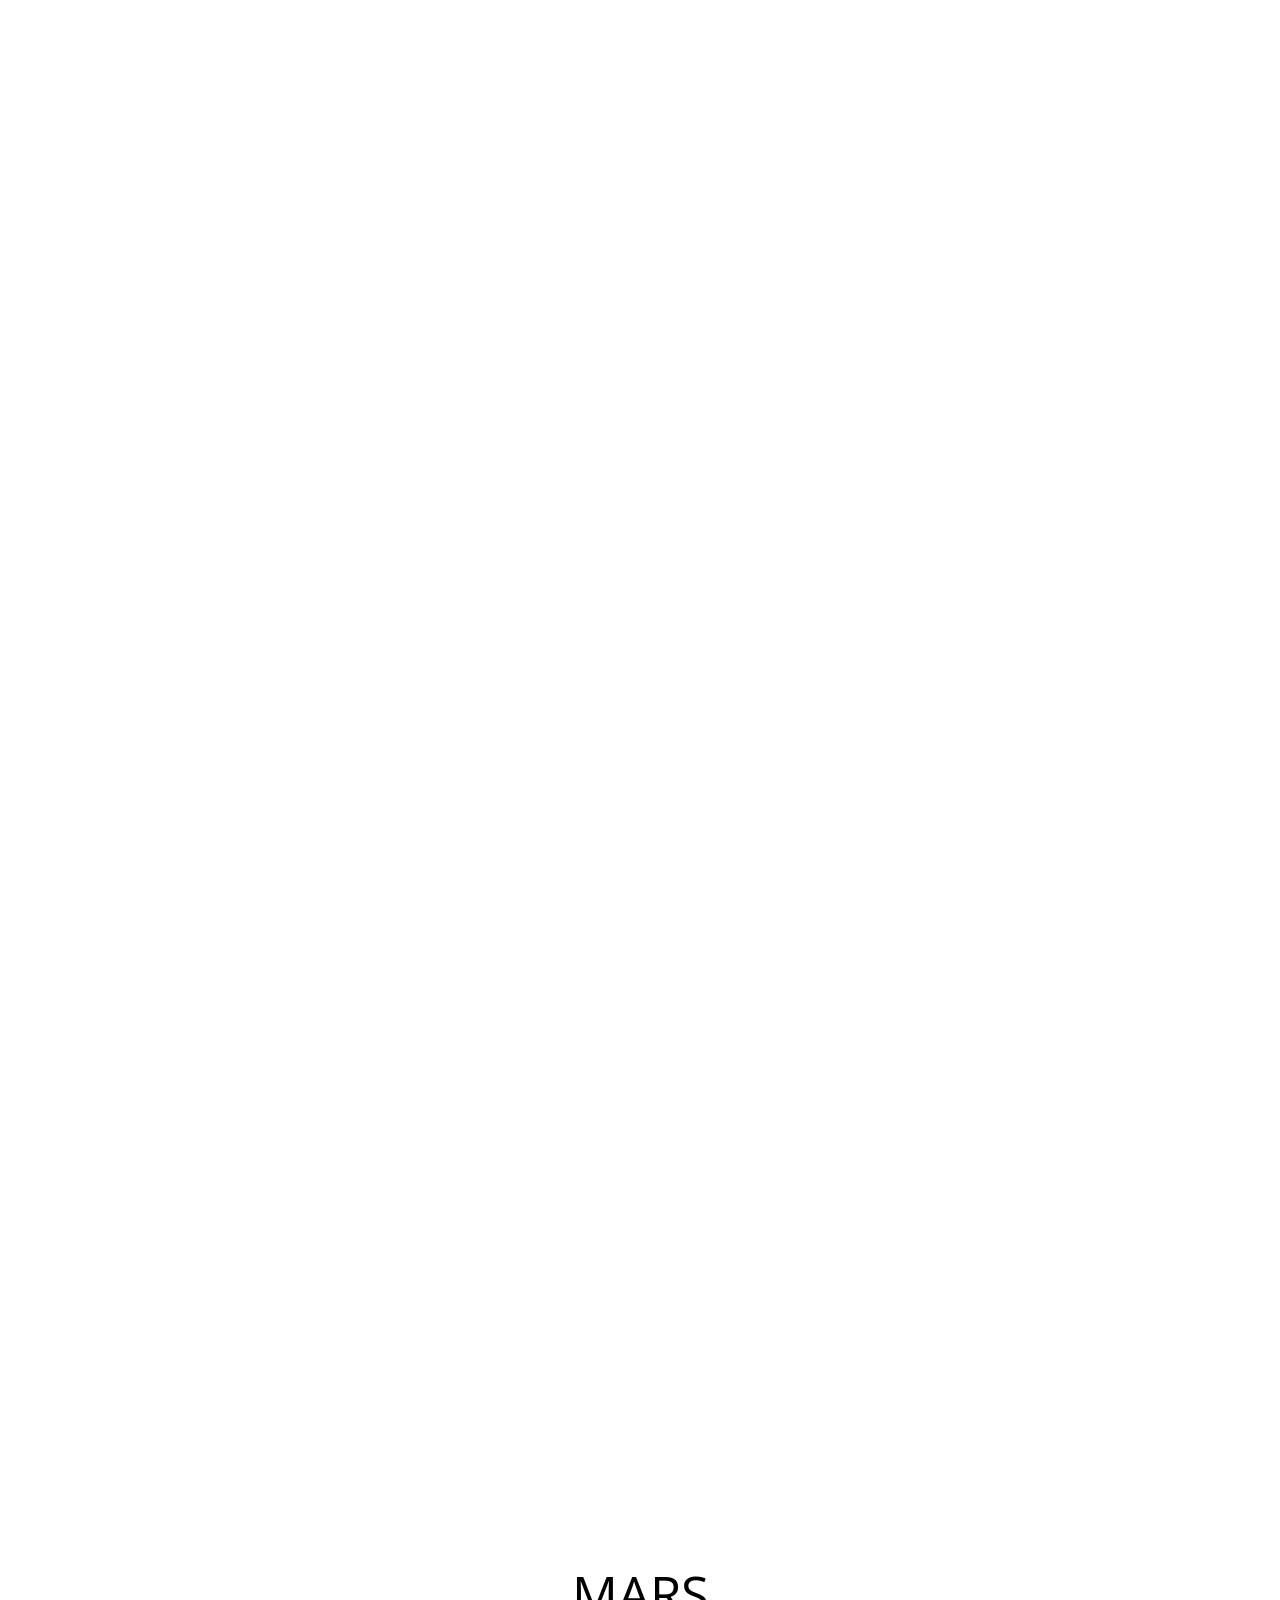
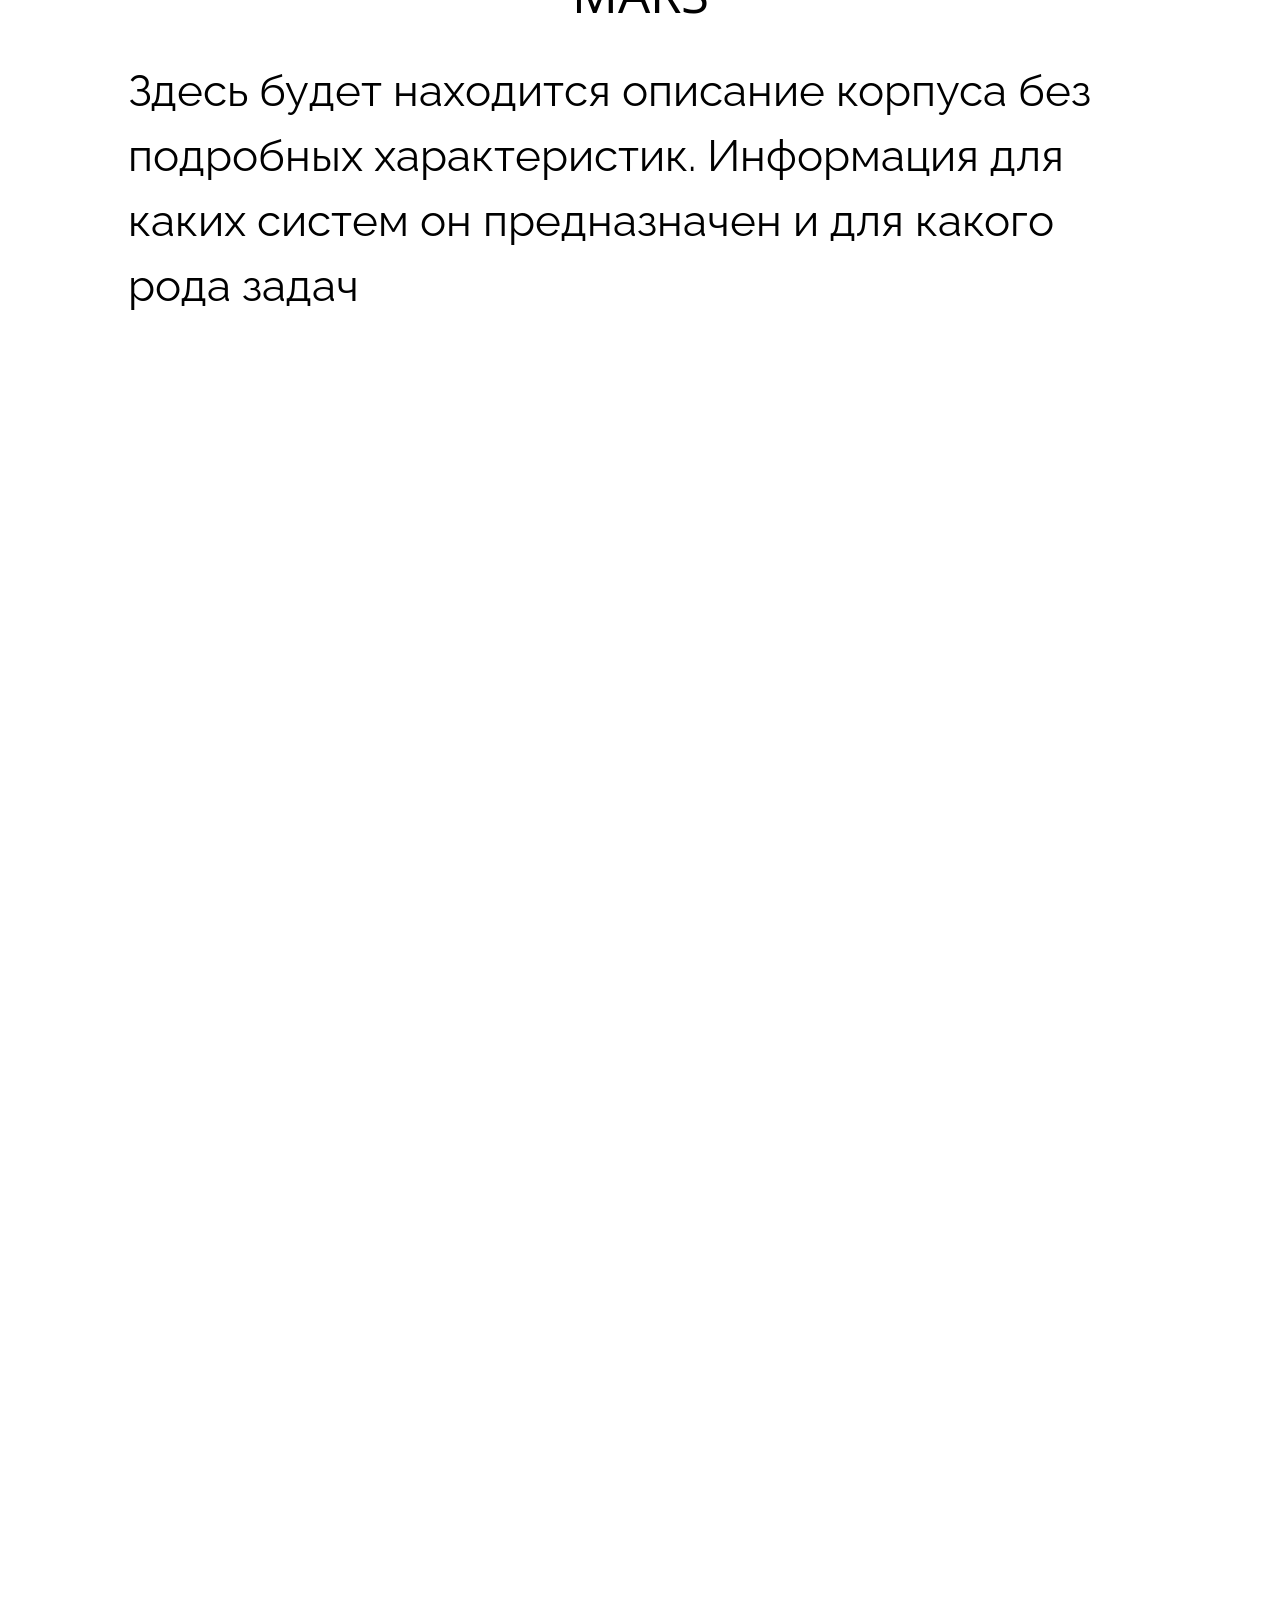
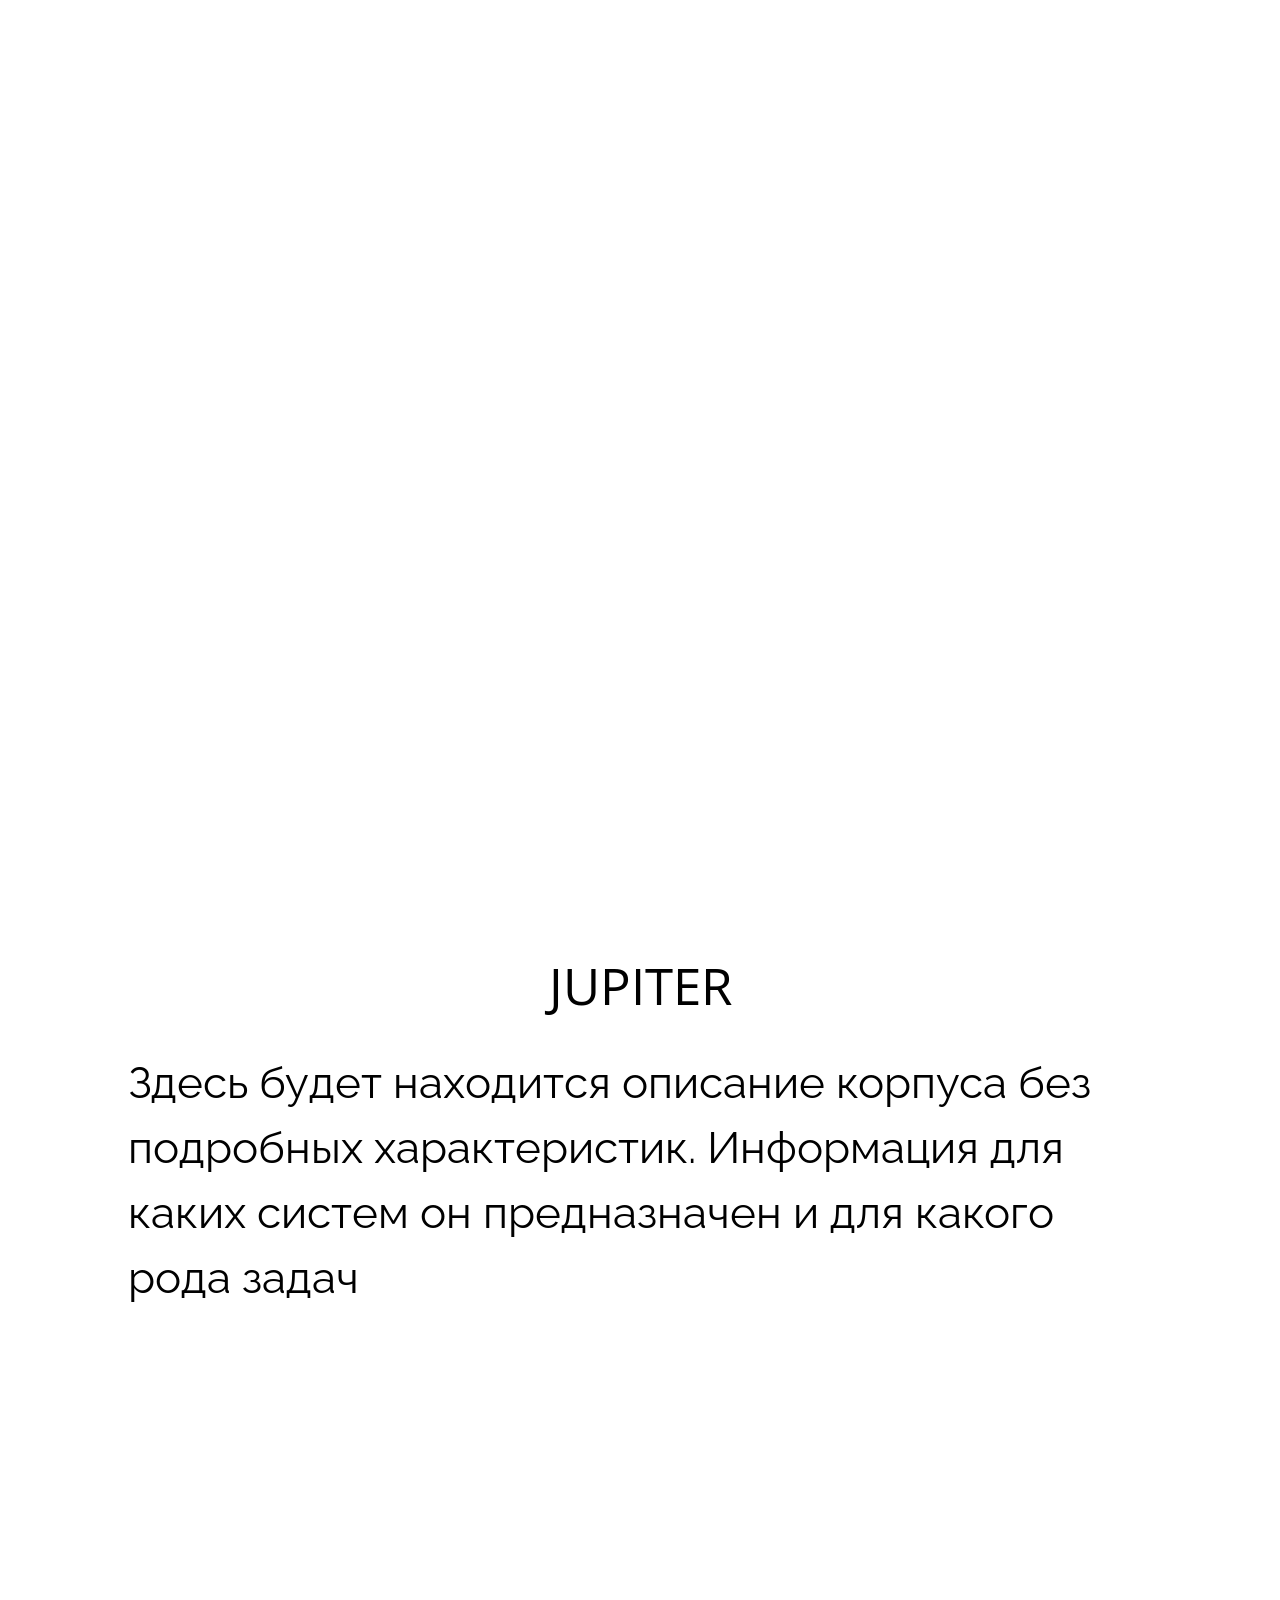
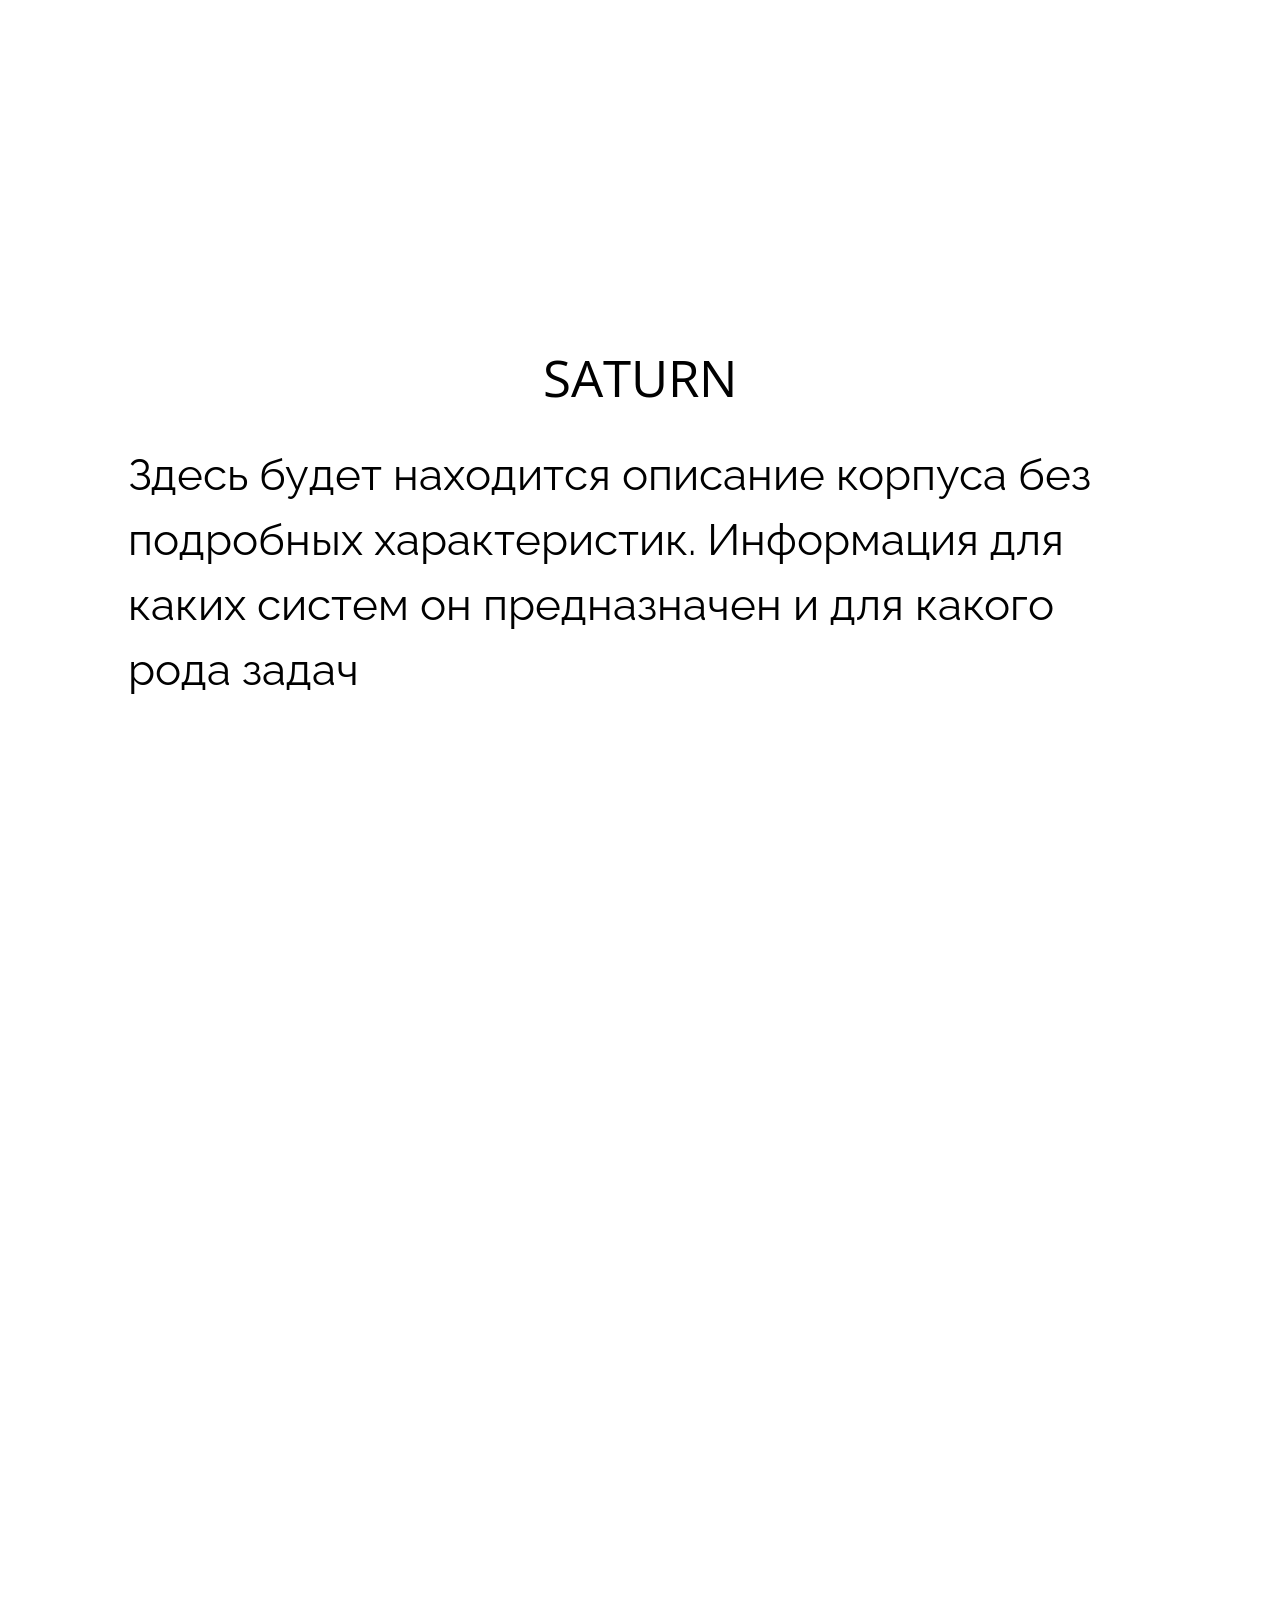
==== commit e79d3d13: "Удалил десктопную версию и почти все лишнее" ====
--- a/index.html
+++ b/index.html
@@ -9,9 +9,6 @@
     <title>Document</title>
 </head>
 <body >
-<div class="adapt__bckg__desktop">
-            <img class="bckg__intro__img__desktop" src="backround__photo.png" alt="">
-</div>
 <div class="adapt__bckg__mob">
 
     <div class="bckg__intro__mob">
@@ -69,56 +66,43 @@
         <div class="par__sgm__10">
             <img class="sgm__10" src="im/adapt__bckg__mob/bckg__pr__1/bckg__pr__1__img__1/bckg__pr__1__p10.png" alt="" >
         </div>
-
-
     </div>
 </div>
 <div class="container">
-<!-- #Header -->
+<!-- #Header mob start -->
     <header class="header">
-        <div class="header__desktop">
-            <div class="logo">
-                <img class="logo__img"src="im/logo.PNG" alt="логотип">
-            </div>
-            <nav class="header__nav">
-                <a class="header__nav__link" href="#">Идеи</a>
-                <a class="header__nav__link" href="#">Проекты</a>
-                <a class="header__nav__link" href="#">магазин</a>
-                <a class="header__nav__link" href="#">Регистрация</a>
-            </nav>
-        </div>
         <div class="header__mob">
             <div class="btn__info__creator">
-                <p class="header__btn__left-and-rigth">i</p> 
+                <p class="header__btn__left-and-rigth">M</Main></p> 
             </div>
             <div class="btn__project__menu">
 
              </div>
             <div class="btn__menu__mob">
                 <div class="account">
-                    <p class="header__btn__left-and-rigth">a</p>
-                </div>
-            </div>
-        </div>
-    </header> <!-- #Header -->
+                    <p class="header__btn__left-and-rigth">A</p>
+                </div>
+            </div>
+        </div>
+    </header> <!-- #Header mob the end -->
     <!-- #Intro -->  
     <div class="intro__mob">
         <div class="intro__name">
-            Project
+            Space corp
         </div>
         <div class="intro__text__box">
             <div class="text__intro__1">
-                процесс создания
+                Корпуса для рабочих 
                 <br>
-                и разработки 
+                станций
             </div>        
             <div class="text__intro__2">
-                Здесь все от создания идеи до воплащения в жизнь каждого проекта который я веду.
+                Здесь начинается тишина, комфорт и эстетика
             </div>
             <div class="text__intro__3">
-                кратко о каждом
+                Ниже представлен ассортимент корпусов 
+                названных в честь планет солнечной системы
                 <br>
-                проекте:
             </div>   
         </div>    
     </div>
@@ -127,123 +111,136 @@
         <!-- #Progect__nav -->
         <div class="project__nav">
             <div class="small__project__box">
-                <div class="box__image__desktop">
-                    <img class="img__pr_desktop" src="im/project/mw/1.png" alt="">
-                </div>
-                <div class="box__info">
-                    <div class="box__name">
-                        <div class="box__name__text">
-                            1_mobile workstation
+                <div class="box__info">
+                    <div class="box__name">
+                        <div class="box__name__text">
+                            mercury
                         </div>
                     </div>
                    <div class="box__description">
-                        <p>
-                            Сочетание минимального уровня шума 
-                            с максимальной производительностью в тонком корпусе
-                        </p>
-                        <p>
-                            Работает с приложениями требующими высокой вычислительной 
-                            мощности CPU и GPU
-                        </p>
-                    </div>
-                </div>
-            </div>
-            <div class="small__project__box">
-                <div class="box__image__desktop">
-                    <img class="img__pr_desktop" src="im/project/IMG_4365.JPG" alt="">
-                </div>
-                <div class="box__info">
-                    <div class="box__name">
-                        desktop 
-                    </div>
-                    <div class="box__description">
-                        <p>Рабочая станция предназначенa для безшумного 
-                        использования высоконагруженных программ</p>
-                        <p>Алюминиевый корпус с внутренним форм-фактором E-ATX</p>
-                        <p>СВО безшумного типа с пассивным/активным охлаждением</p>
-                        <p>Самоотчищающийся пылесборник</p>
-                    </div> 
-                </div>
-            </div>
-            <div class="small__project__box">
-                <div class="box__image__desktop">
-                    <img class="img__pr_desktop"  src="im/project/photo-output.PNG" alt="" >
-                </div>
-                <div class="box__info">
-                    <div class="box__name">
-                        notes app
-                    </div>
-                    <div class="box__description">
-                        <p>Приложение предоставляет функции для структурированной, 
-                            простой, тонко настраиваемой сортировки данных</p>
-                        <p>Сортирует и связывет замети, медиафайлы, таблицы.</p>
-        
-                        <p></p>
-                        <p></p>
-                    </div> 
-                </div>
-            </div>
-            <div class="small__project__box">
-                <div class="box__image__desktop">
-                </div>
-                <div class="box__info">
-                    <div class="box__name">
-                        electric longboard
-                    </div>
-                    <div class="box__description">
-                    </div> 
-                </div>
-            </div>
-            <div class="small__project__box">
-                <div class="box__image__desktop">
-                </div>
-                <div class="box__info">
-                    <div class="box__name">
-                        personal site
-                    </div>
-                    <div class="box__description">
-                        <p>  Сайт на котором вы находитесь написан для удобного обзора 
-                            и обратной связи в виде предложений 
-                            редактирования моих проектов и комментариев
-                        </p>
-                    </div> 
-                </div>
-            </div>
-            <div class="small__project__box">
-                <div class="box__image__desktop">
-                </div>
-                <div class="box__info">
-                    <div class="box__name">
-                        flat folding mouse
-                    </div>
-                    <div class="box__description">
-                    </div> 
-                </div>
-            </div>
-            <div class="small__project__box">
-                <div class="box__image__desktop">
-                </div>
-                <div class="box__info">
-                    <div class="box__name">
-                        app control
-                    </div>
-                    <div class="box__description">
-                    </div> 
-                </div>
-            </div>
-            <div class="small__project__box">
-                <div class="box__image__desktop">
-                </div>
-                <div class="box__info">
-                    <div class="box__name">
-                        Not created
-                    </div>
-                    <div class="box__description">
+                    Здесь будет находится описание корпуса 
+                    без подробных характеристик. 
+                    Информация для каких систем он предназначен 
+                    и для какого рода задач
+                    </div>
+                </div>
+            </div>
+            <div class="small__project__box">
+                <div class="box__info">
+                    <div class="box__name">
+                         <div class="box__name__text">
+                            venus
+                        </div>
+                    </div>
+                    <div class="box__description">
+                        Здесь будет находится описание корпуса 
+                    без подробных характеристик. 
+                    Информация для каких систем он предназначен 
+                    и для какого рода задач
+                    </div> 
+                </div>
+            </div>
+            <div class="small__project__box">
+                <div class="box__info">
+                    <div class="box__name">
+                        <div class="box__name__text">
+                             Earth
+                        </div>
+                    </div>
+                    <div class="box__description">
+                        Здесь будет находится описание корпуса 
+                    без подробных характеристик. 
+                    Информация для каких систем он предназначен 
+                    и для какого рода задач
+                    </div> 
+                </div>
+            </div>
+            <div class="small__project__box">
+                <div class="box__image__desktop">
+                </div>
+                <div class="box__info">
+                    <div class="box__name">
+                        <div class="box__name__text">
+                            Mars
+                       </div>
+                    </div>
+                    <div class="box__description">
+                        Здесь будет находится описание корпуса 
+                    без подробных характеристик. 
+                    Информация для каких систем он предназначен 
+                    и для какого рода задач
+                    </div> 
+                </div>
+            </div>
+            <div class="small__project__box">
+                <div class="box__image__desktop">
+                </div>
+                <div class="box__info">
+                    <div class="box__name">
+                        <div class="box__name__text">
+                            Jupiter
+                       </div>
+                    </div>
+                    <div class="box__description">
+                        Здесь будет находится описание корпуса 
+                    без подробных характеристик. 
+                    Информация для каких систем он предназначен 
+                    и для какого рода задач
+                    </div> 
+                </div>
+            </div>
+            <div class="small__project__box">
+                <div class="box__image__desktop">
+                </div>
+                <div class="box__info">
+                    <div class="box__name">
+                        <div class="box__name__text">
+                            Saturn
+                       </div>
+                    </div>
+                    <div class="box__description">
+                        Здесь будет находится описание корпуса 
+                    без подробных характеристик. 
+                    Информация для каких систем он предназначен 
+                    и для какого рода задач
+                    </div> 
+                </div>
+            </div>
+            <div class="small__project__box">
+                <div class="box__image__desktop">
+                </div>
+                <div class="box__info">
+                    <div class="box__name">
+                        <div class="box__name__text">
+                            Uranus
+                       </div>
+                    </div>
+                    <div class="box__description">
+                        Здесь будет находится описание корпуса 
+                    без подробных характеристик. 
+                    Информация для каких систем он предназначен 
+                    и для какого рода задач
+                    </div> 
+                </div>
+            </div>
+            <div class="small__project__box">
+                <div class="box__image__desktop">
+                </div>
+                <div class="box__info">
+                    <div class="box__name">
+                        <div class="box__name__text">
+                            Neptune
+                       </div>
+                    </div>
+                    <div class="box__description">
+                        Здесь будет находится описание корпуса 
+                    без подробных характеристик. 
+                    Информация для каких систем он предназначен 
+                    и для какого рода задач
                     </div> 
                 </div>
             </div>
         </div>  <!-- #Progect__nav -->
-        <p class="warning">warning: сайт на начальном этапе разработки</p> 
         <!-- #Creator -->  
         <div class="creator">
             <div class="creator__intro">
--- a/style.css
+++ b/style.css
@@ -1,306 +1,6 @@
-/*=====================================
-===== Настольная версия ===============
-=======================================*/
-
-
-
-
-/*=====================================
-=====отключение мобильных классов =====*/
-.adapt__bckg__mob{
-    display: flex;
-    display: none;
-}
-.header__mob{
-    display: none;
-}
-.intro__mob{
-    display: none;
-}
-/*======================================
-===== Переменные =======================*/
-:root {
-    /*---RGB*---*/
-    --main-color: #000000;
-    --background-mask: rgb(204, 204, 204);
-    --background-box: rgb(255, 255, 255);
-    --border-box: 0px solid rgb(255, 255, 255);
-    /*---Picsel---*/
-    --border-radius: 10px;
-    --animation-second: 0.5s;
-    --small__project__box__size: 260px;
-    --small__project__box__size__img__heigth: 230px;
-    --margin__default: 20px;
-     /*---MOB*---*/
-}
-/*============================================
-===== Bckg__desktop ==========================*/
-.adapt__bckg__desktop{
-    position: fixed;
-    top: 0;
-    width: 100%;
-    z-index: -2;
-}
-.bckg__intro__img__desktop{
-    position: absolute;
-    width: 100%;
-    object-fit: cover;
-}
-.container{
-    position: relative;
-    max-width : 1240px;
-    margin: 0 auto;
-}
-/*==============================================
-===== Тело страницы__mob =======================*/
-body{ 
-    font-family: Raleway, sans-serif;
-    font-size: 14px;
-    color: var(--main-color);
-    margin: 0px;
-    display: flex;
-    justify-content: center;
-}
-*{
-    box-sizing: border-box;
-}
-/*===========================================
-===== Header ================================*/
-.header{
-}
-.header__desktop{
-    position: relative;
-    left: 0px;
-    bottom: 0px;
-    height: 49px;
-    width: 100%;
-    background-color: var(--background-box);
-    border: var(--border-box);
-    padding: 5px 40px 5px 40px;
-    border-radius: var(--border-radius);
-    display: flex;
-    justify-content:space-between;
-    align-items: center;
-}
-.logo{
-    position: relative;
-    display: flex;
-    align-items: center;
-}
-.logo__img{
-    width: 70px;
-    height: 30px;
-}
-.header__nav{
-    display: flex;
-    justify-content:space-between;
-    height: 39px;
-    width: 500px;
-}
-.header__nav__link{
-    display: flex;
-    align-items: center;
-    font-family: 'Open Sans', sans-serif;
-    font-size: 20px;
-    color: var(--main-color);
-    text-decoration: none;
-    text-transform: uppercase;
-    padding: 0px 10px 0px 10px;
-    transition: background-color var(--animation-second);
-    border-radius: 10px;
-}
-.header__nav__link:hover {
-    background-color: var(--background-mask);   
-}
-/*===========================================
-===== Intro =================================*/
-.intro{
-    position: relative;
-    left: 0px;
-    top: 0px;
-    width: 100%;
-}
-.intro__1{
-   display: none;
-}
-.intro__1{
-    display: none;
-}
-h1{
-    font-size: 20px;
-    color: var(--main-color);
-    font-family: 'Open Sans', sans-serif;
-    text-transform: uppercase;
-    line-height: 20px;
-}
-h2{
-    font-size: 20px;
-    color: var(--main-color);
-    font-family: 'Open Sans', sans-serif;
-    text-transform: uppercase;
-    margin-left: 100px;
-}
-/*======================================
-===== Progect ==========================*/
-.project__nav{
-    display:flex;
-    flex-wrap: wrap;
-    background-color: var(--background-box);
-    border: var(--border-box);
-    padding: 20px;
-    border-radius: var(--border-radius);
-}
-.small__project__box{
-    position: relative;
-    width: var(--small__project__box__size);
-    height: var(--small__project__box__size);
-    margin: var(--margin__default);
-    border-radius: var(--border-radius);
-    overflow: hidden;
-}
-.box__image__desktop{
-    position: relative;
-    width: var(--small__project__box__size);
-    height: var(--small__project__box__size__img__heigth);
-    transition: margin var(--animation-second) linear;
-}
-.img__pr_desktop{
-    position: absolute;
-    object-fit: cover;
-    width: 100%;
-    height: 100%;
-    transition: opacity 0.3s linear;
-}
-.box__info{
-    width: 100%;
-    height: 290px;
-    background-color: var(--background-mask);
-}
-.box__name{
-    position: relative;
-    width: 260px;
-    height: 30px;
-    display: flex;
-    justify-content: center;
-    align-items: center;
-    color: var(--main-color);
-    font-family: 'Open Sans', sans-serif;
-    font-size: 14px;
-    text-transform: uppercase;
-}
-.box__description{
-    margin: 10px;
-}
-.small__project__box:hover .box__image__desktop{
-    margin-top: -230px;
-}
-.small__project__box:hover .img__pr_desktop{
-    opacity: 0;
-}
-/*======================================
-===== Creater ==========================*/
-.creator{
-    position:  relative;
-    display:flex;
-    flex-wrap: wrap;
-    background-color: var(--background-box);
-    border: var(--border-box);
-    padding: 20px;
-    border-radius: var(--border-radius);
-    overflow: hidden;
-}
-.creator__intro{
-    color: var(--main-color);
-    font-size: var(--font-size__h1);
-    font-family: 'Open Sans', sans-serif;
-    width: 100%;
-    padding-left: 20px;
-}
-.photo{
-    position: relative;
-    width: 130px;
-    height: 130px;
-    margin: 20px;
-    border-radius: 65px;
-    overflow: hidden;
-}
-.img__creator{
-    position: relative;
-    object-fit: cover;
-    width: 100%;
-    height: 100%;
-}
-.cretor__info{
-    position:  relative;
-    width: 860px;
-    margin: 20px;
-}
-.cretor__info__text{
-    color: var(--main-color);
-    font-size: 22px;
-    font-family: Raleway, sans-serif;
-}
-.creator__icongroup{
-    position: relative;
-    display:flex;
-    flex-wrap: wrap;
-    height: 39px;
-    margin: 2px;
-    padding: 2px;
-}
-.creator__box__icon{
-    position: relative;
-    display: flex;
-    justify-content: center;
-    align-items: center;
-    width: 42px;
-    height: 42px;  
-    border-radius: 21px;
-    transition: background-color var(--animation-second);
-}
-.creator__icon{
-    position: relative;
-    width: 32px;
-    height: 32px;
-    object-fit: cover;
-}
-.creator__box__icon:hover {
-    background-color: var(--background-mask);
-}
-/*=========================================
-===== Footer ==============================*/
-
-/*=========================================
-===== Удалить после завершения работы =====*/
-.warning{
-    display: none;
-    font-size: 20px;
-    color: red;
-    font-family: 'Open Sans', sans-serif;
-    text-transform: uppercase;
-    text-align: center;
-    margin: 20px;
-}
-/*=========================================
-====== Для планшетов ======================
-===========================================*/
-@media (max-width:1280px) {
-    .container{
-        position: relative;
-        max-width: 100%;
-        margin: 0 auto;
-    }
-}
-
-
-
 /*==========================================
 ===== Для мобильных устройств ==============
 ============================================*/
-
-
-
-
             /* ##### Заметки: 
             --Условия: 
             1: Обязательная установка
@@ -308,18 +8,6 @@
             которые содержат в себе Paralax 
             собранный мной на CSS.
             2: Не работает с "Overflow: hidden" ----*/
-@media (max-width:767px) {
-/*=========================================
-===== Отключение desktop class ============*/
-.adapt__bckg__desktop{
-    display: none;
-}
-.header__desktop{
-    display: none;
-}
-.box__image__desktop{
-    display: none;
-}
 /*======================================
 ===== Переменные =======================*/
 :root{
@@ -337,17 +25,12 @@
         --header-btn__margin__mob: calc(0.02 * var(--vw-100));/*
         /\margin шапки */
 
-
-
-
         /*\/ Шрифт =======================*/
         --font-size__default: calc(0.034 * var(--vw-100));
         --line-height__default: calc(0.051 * var(--vw-100));
         --font-size__h1: calc(0.04 * var(--vw-100));
         --line-height__h1: calc(0.06 * var(--vw-100));
         --font-size__header__btn: calc(0.043 * var(--vw-100));
-
-
 
         --mar-stop: 0px ;/*
         /\расстояние остановки всего изображения паралакса от верха экрана--*/
@@ -404,25 +87,21 @@
     right: 0px;
     bottom: 0px;
 }
-.body{ 
-    width: var(--vw-100);
-    top:0px;
-    left: 0px;
-    right: 0px;
-    bottom: 0px;
+body{ 
+    margin: 0px;
+    display: flex;
+    justify-content: center;
     font-family: Raleway, sans-serif;
     font-size: var(--font-size);
     line-height: var(--font-size);
     color: var(--main-color);
-    display: flex;
-    flex-direction: column;
-    
-}
+}
+*{box-sizing: border-box;
+}/* это алгоритм подсчета размера блоков с учетом педдингов и границ */
 .container{
     width: var(--vw-100);
     display: flex;
     flex-direction: column;
-    
 }
 .mine{
     display: flex;
@@ -431,7 +110,6 @@
 /*=========================================
 ===== Bckg__mob ===========================*/
 .adapt__bckg__mob{
-    display: inline;
     display: flex;
 }
 .bckg__intro__mob{
@@ -588,8 +266,6 @@
 }
 /*=========================================
 ======= Header__mob =======================*/
-.header{
-}
 .header__mob{
     position: fixed;
     display: flex;
@@ -613,7 +289,6 @@
     overflow: hidden;
     width: var(--header-btn-height__mob);
     height: var(--header-btn-height__mob);
-    
 }
 .btn__project__menu{
     position: relative;
@@ -760,7 +435,7 @@
     margin: 0;
     margin-top: calc(-1 * var(--intro-name_menu_heightAndMargin__mob));
     padding: var(--vw-10);
-    padding-top: calc(var(--intro-name_menu_heightAndMargin__0__mob) + var(--vw-10)); 
+    padding-top: calc(var(--intro-name_menu_heightAndMargin__0__mob)); 
     position: relative;
     font-family: Raleway, sans-serif;
     font-size: var(--font-size__default);
@@ -790,6 +465,7 @@
     padding-top:0px ;
     border-radius: 0px;
     overflow: hidden;
+    background-color: #ffffff;
 }
 .creator__intro{
     position:  relative;
@@ -868,11 +544,4 @@
 }
 .creator__box__icon:hover {
     background-color: var(--background-mask);
-}
-/*==================================================
-===== Удалить после завершения работы ==============*/
-}
-.footer{
-}
-.footer__text{
-}
+}
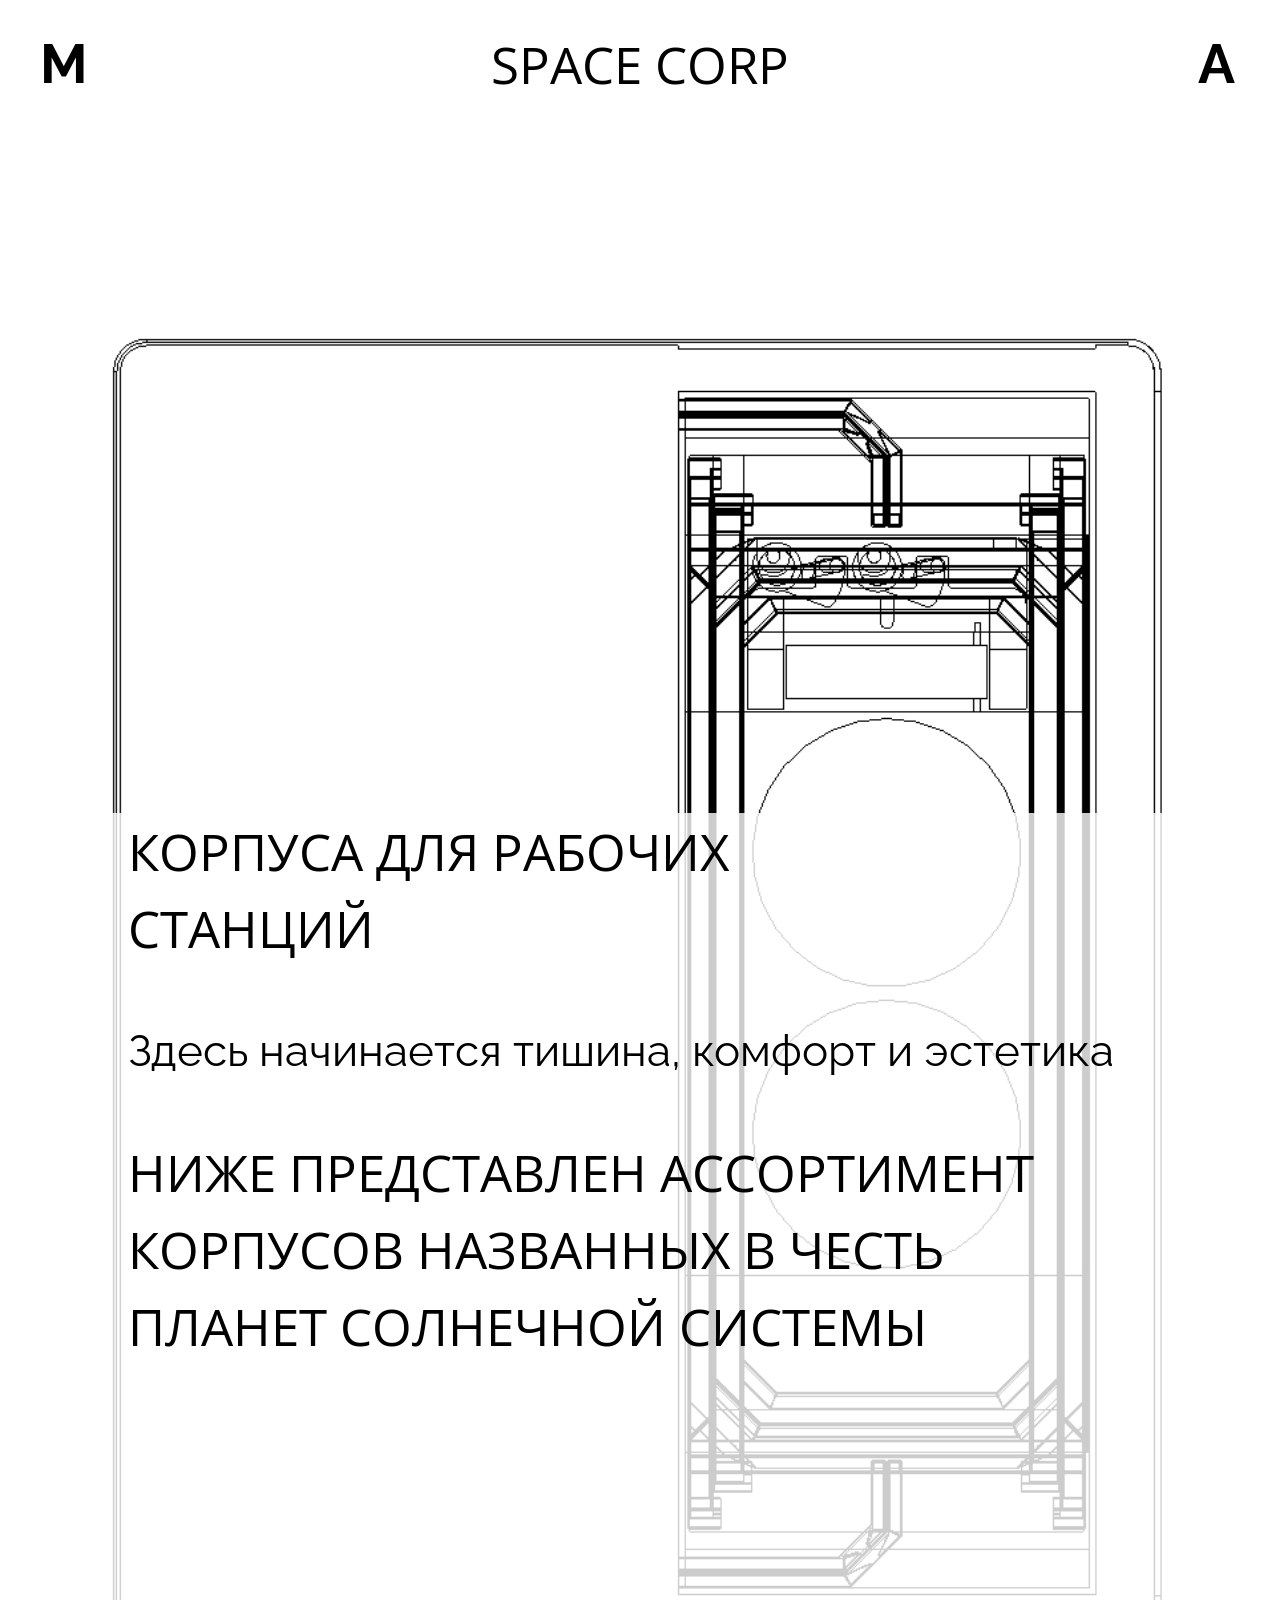
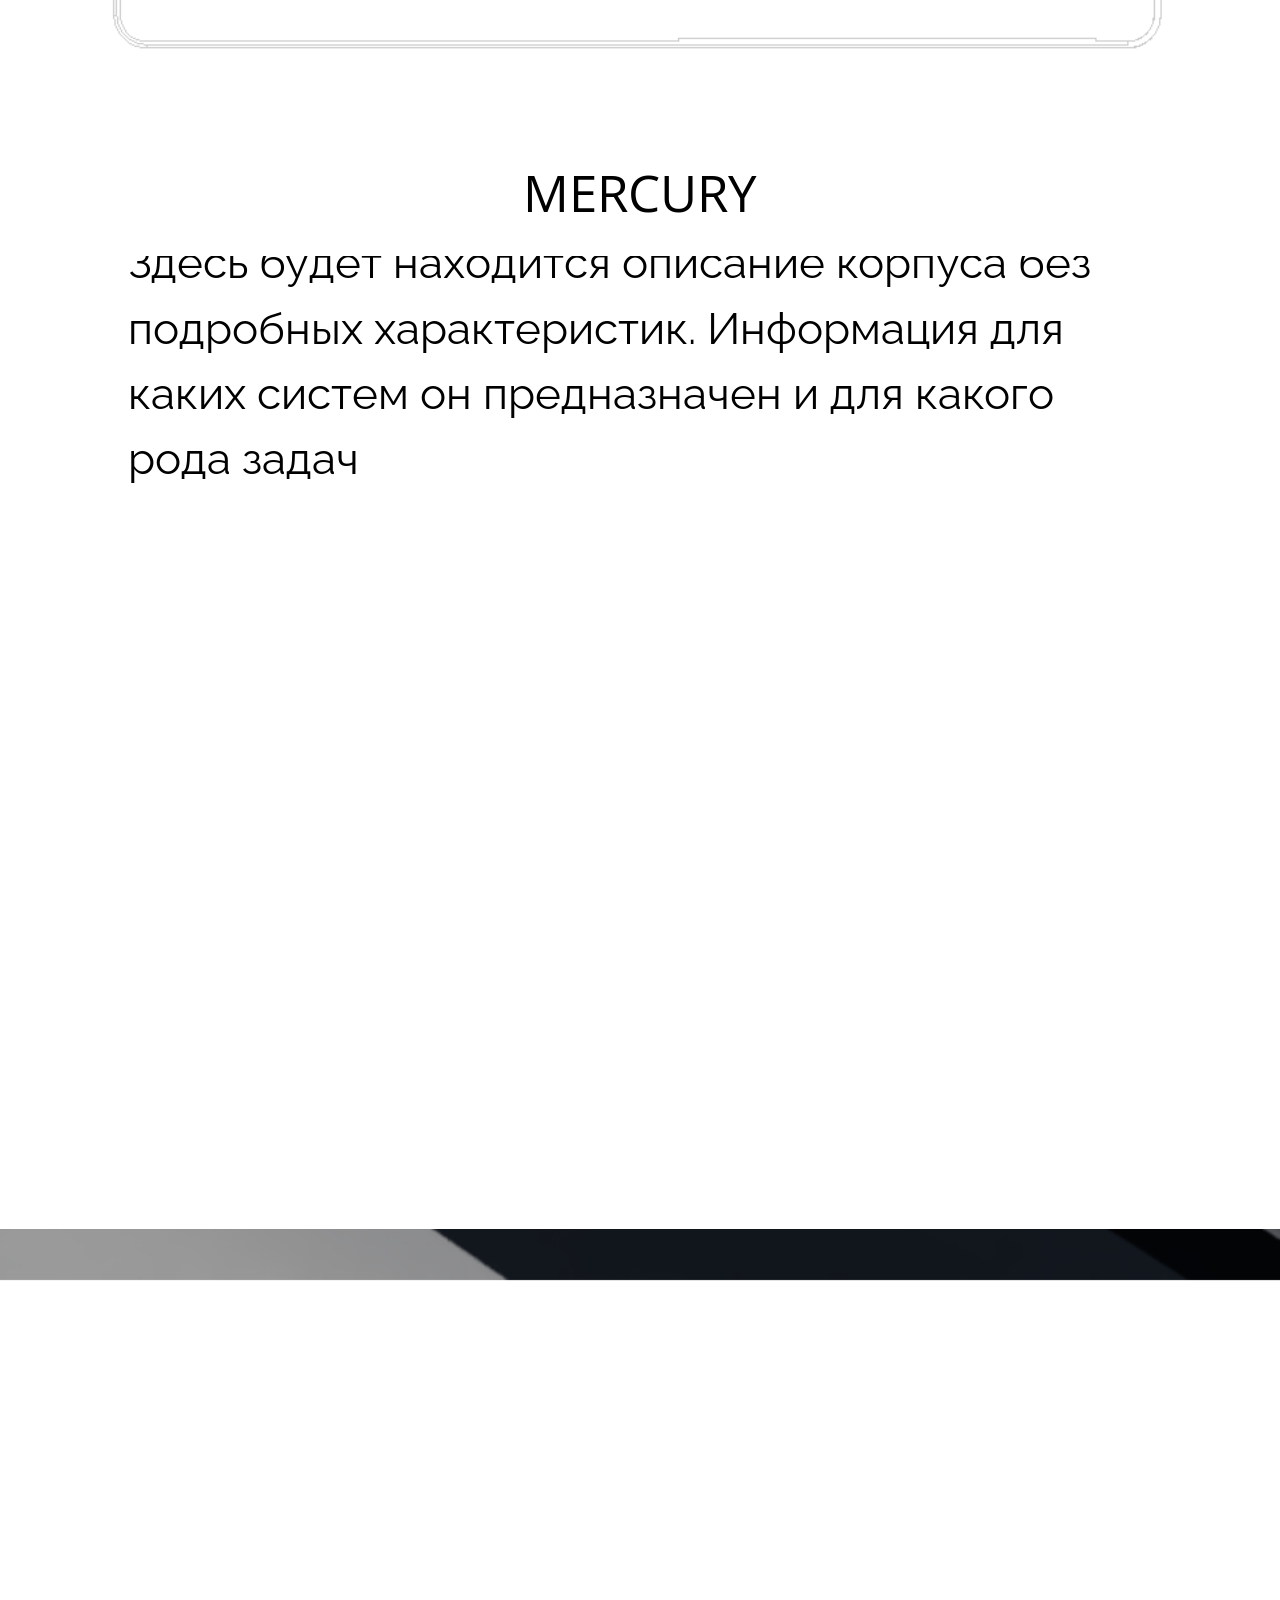
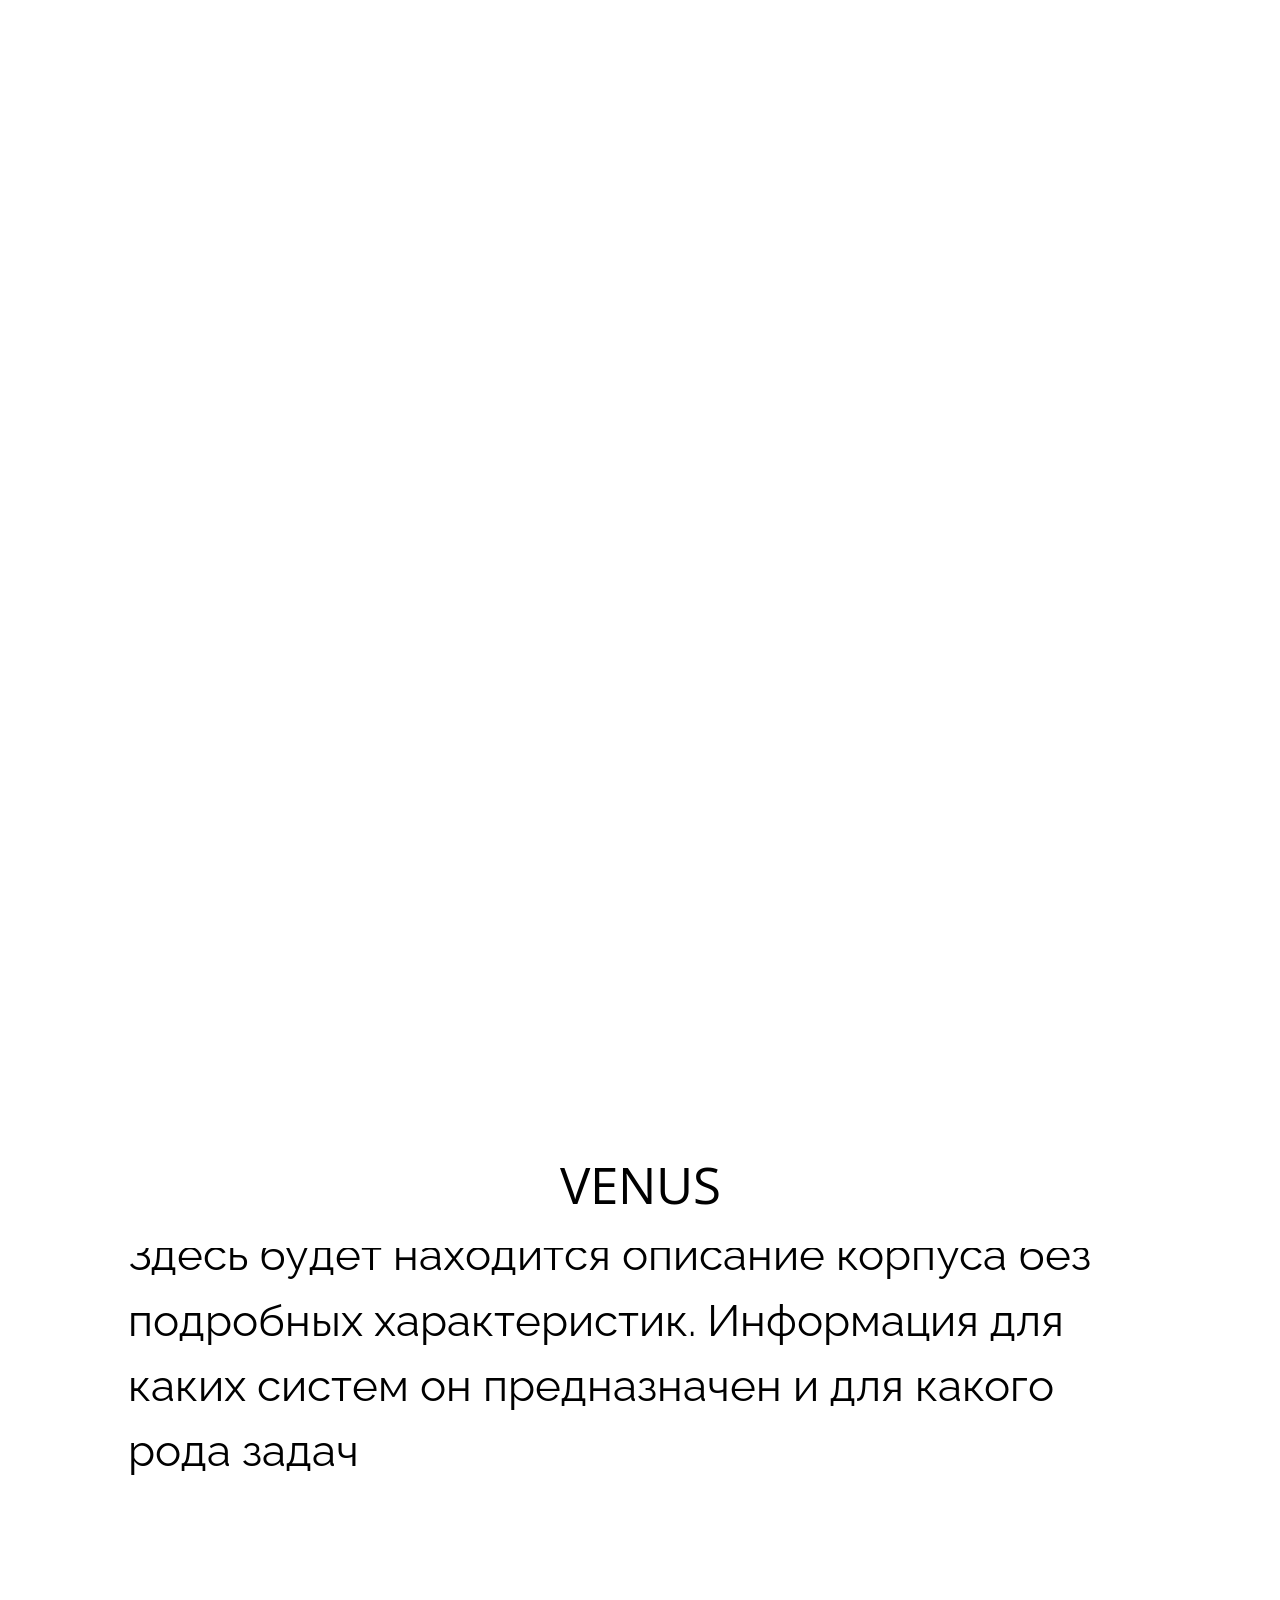
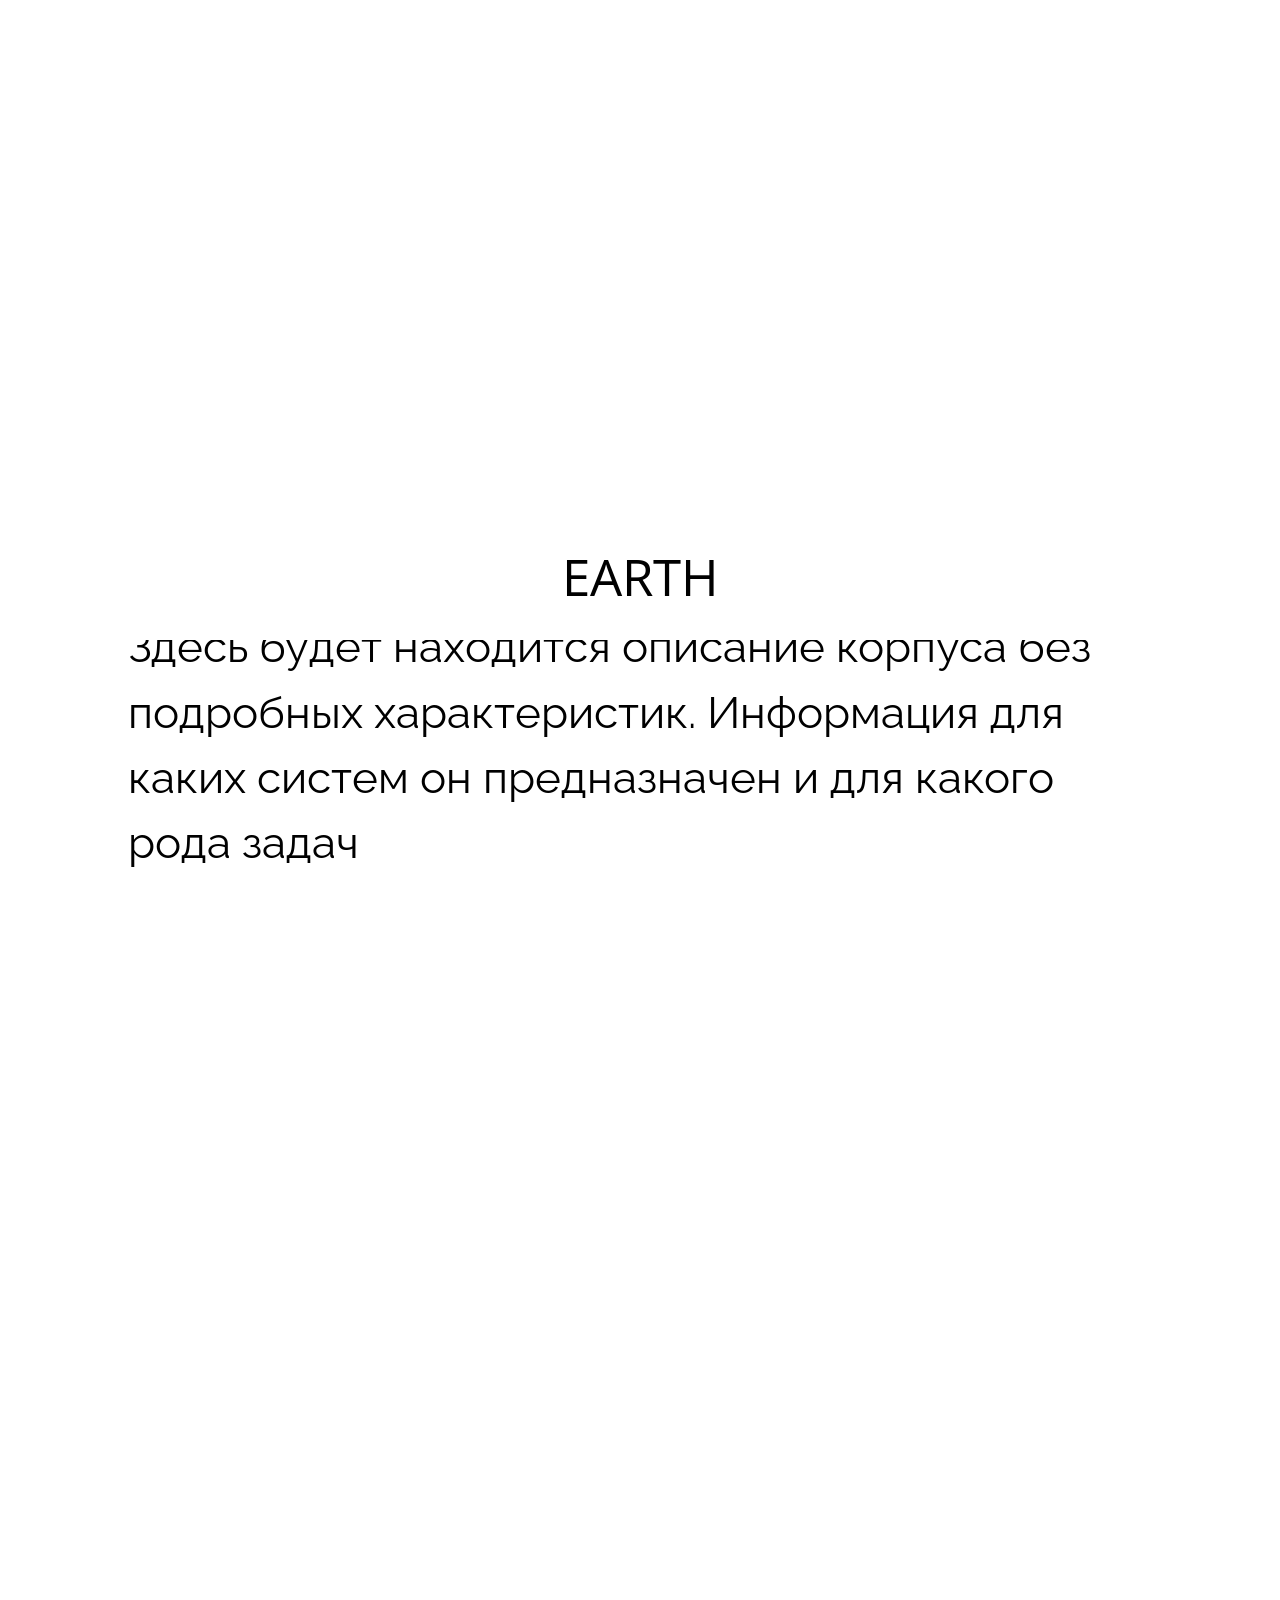
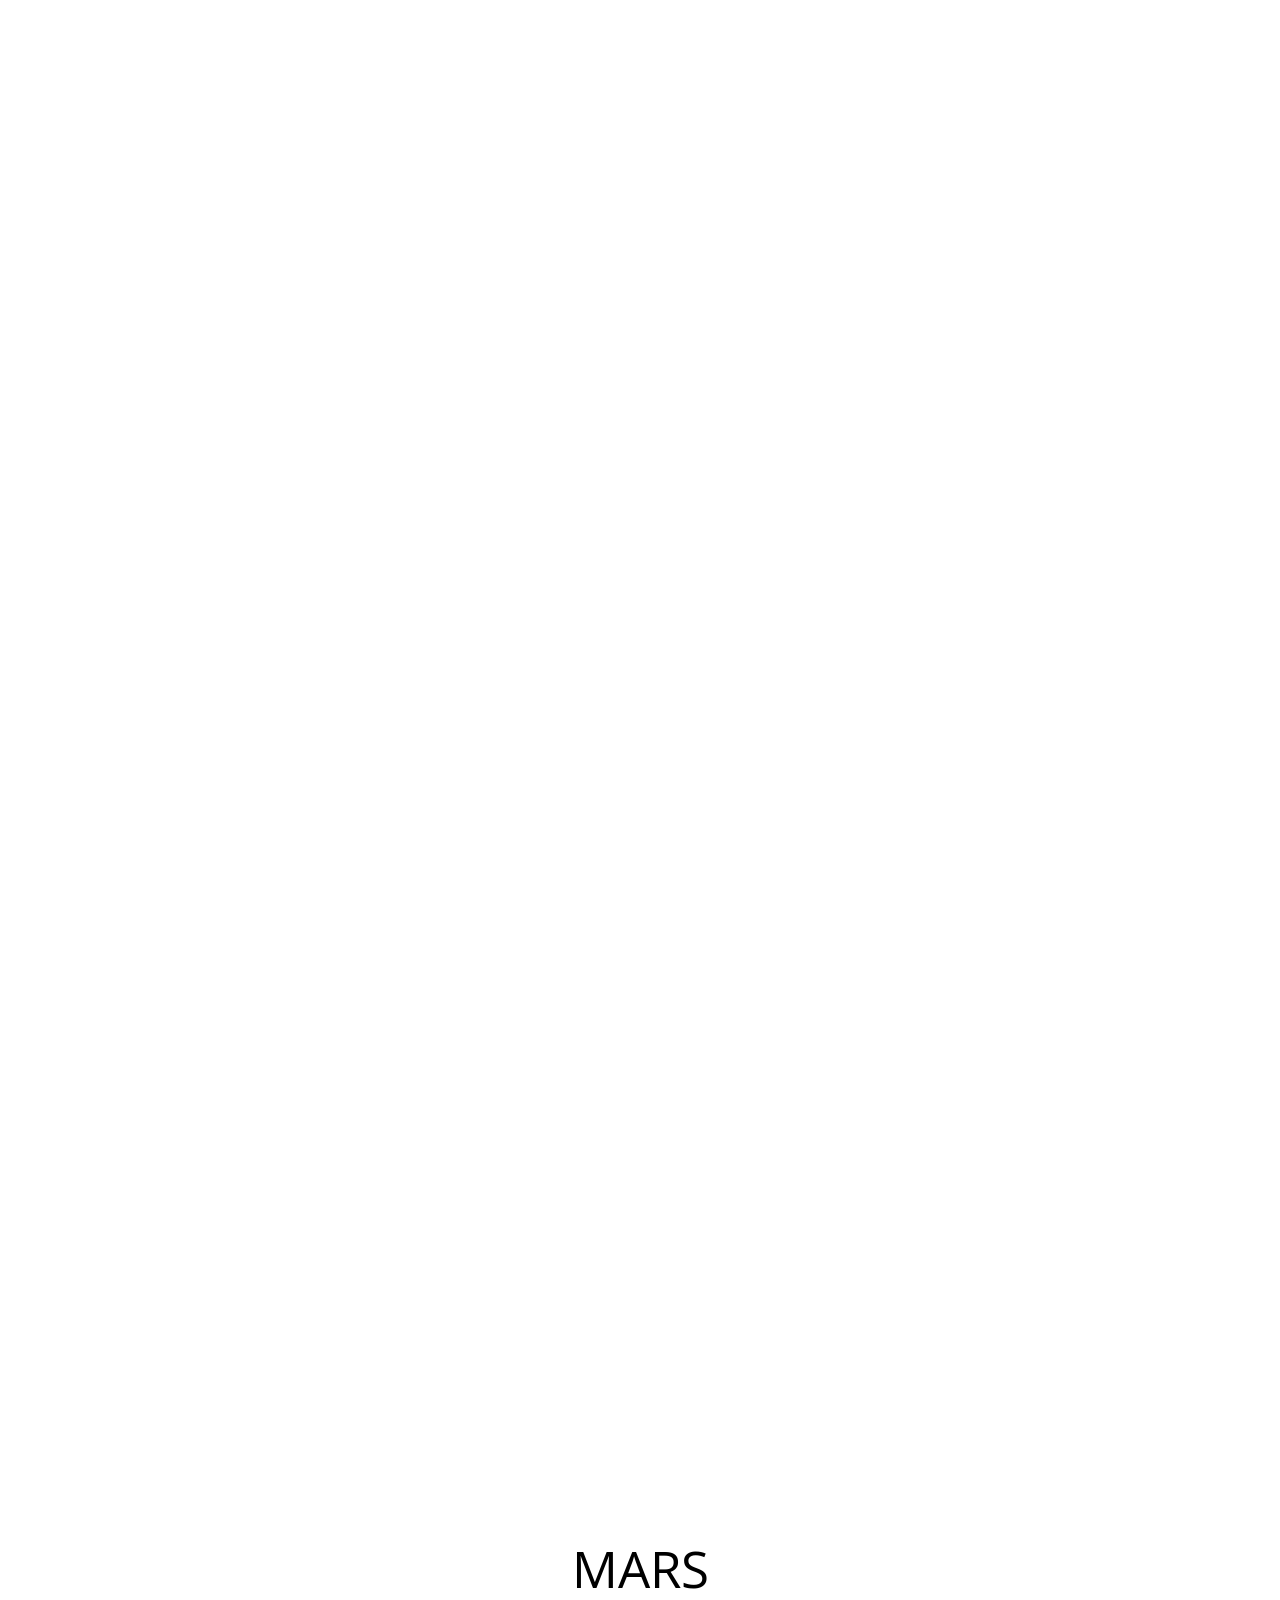
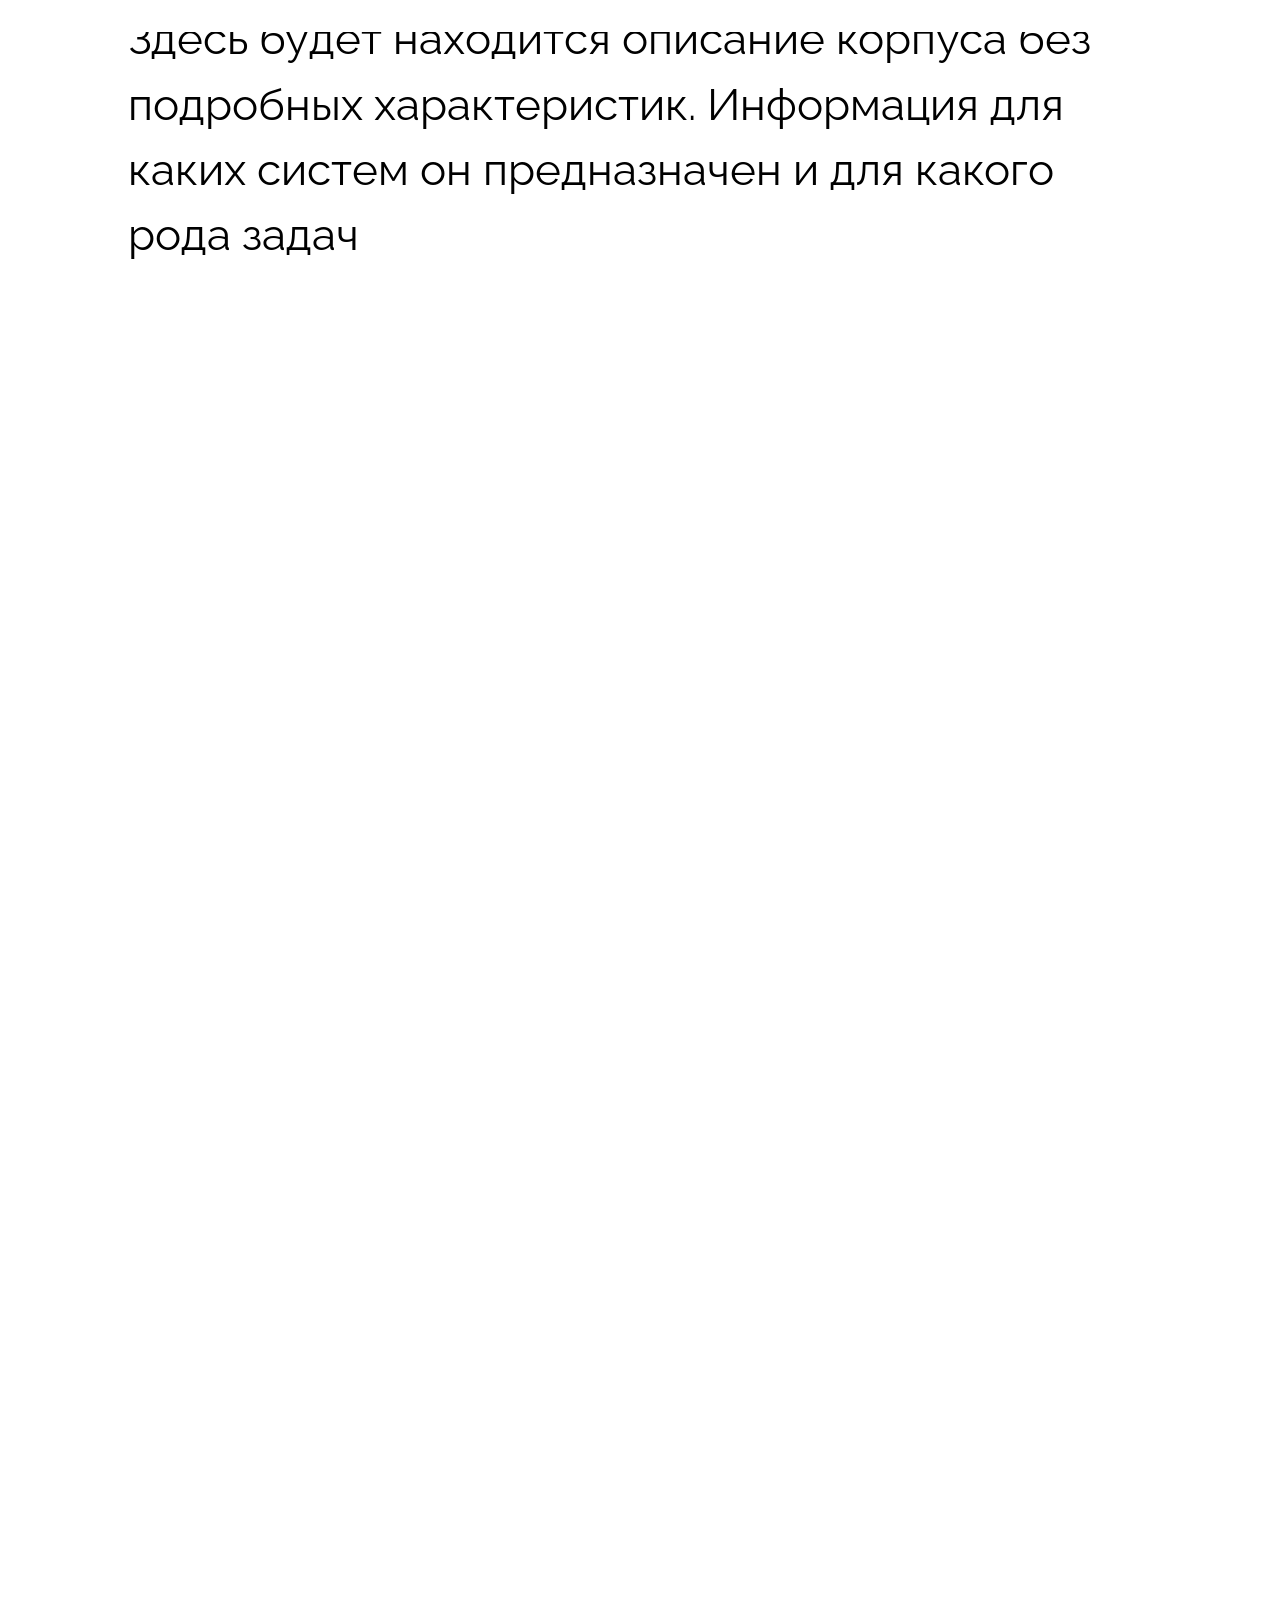
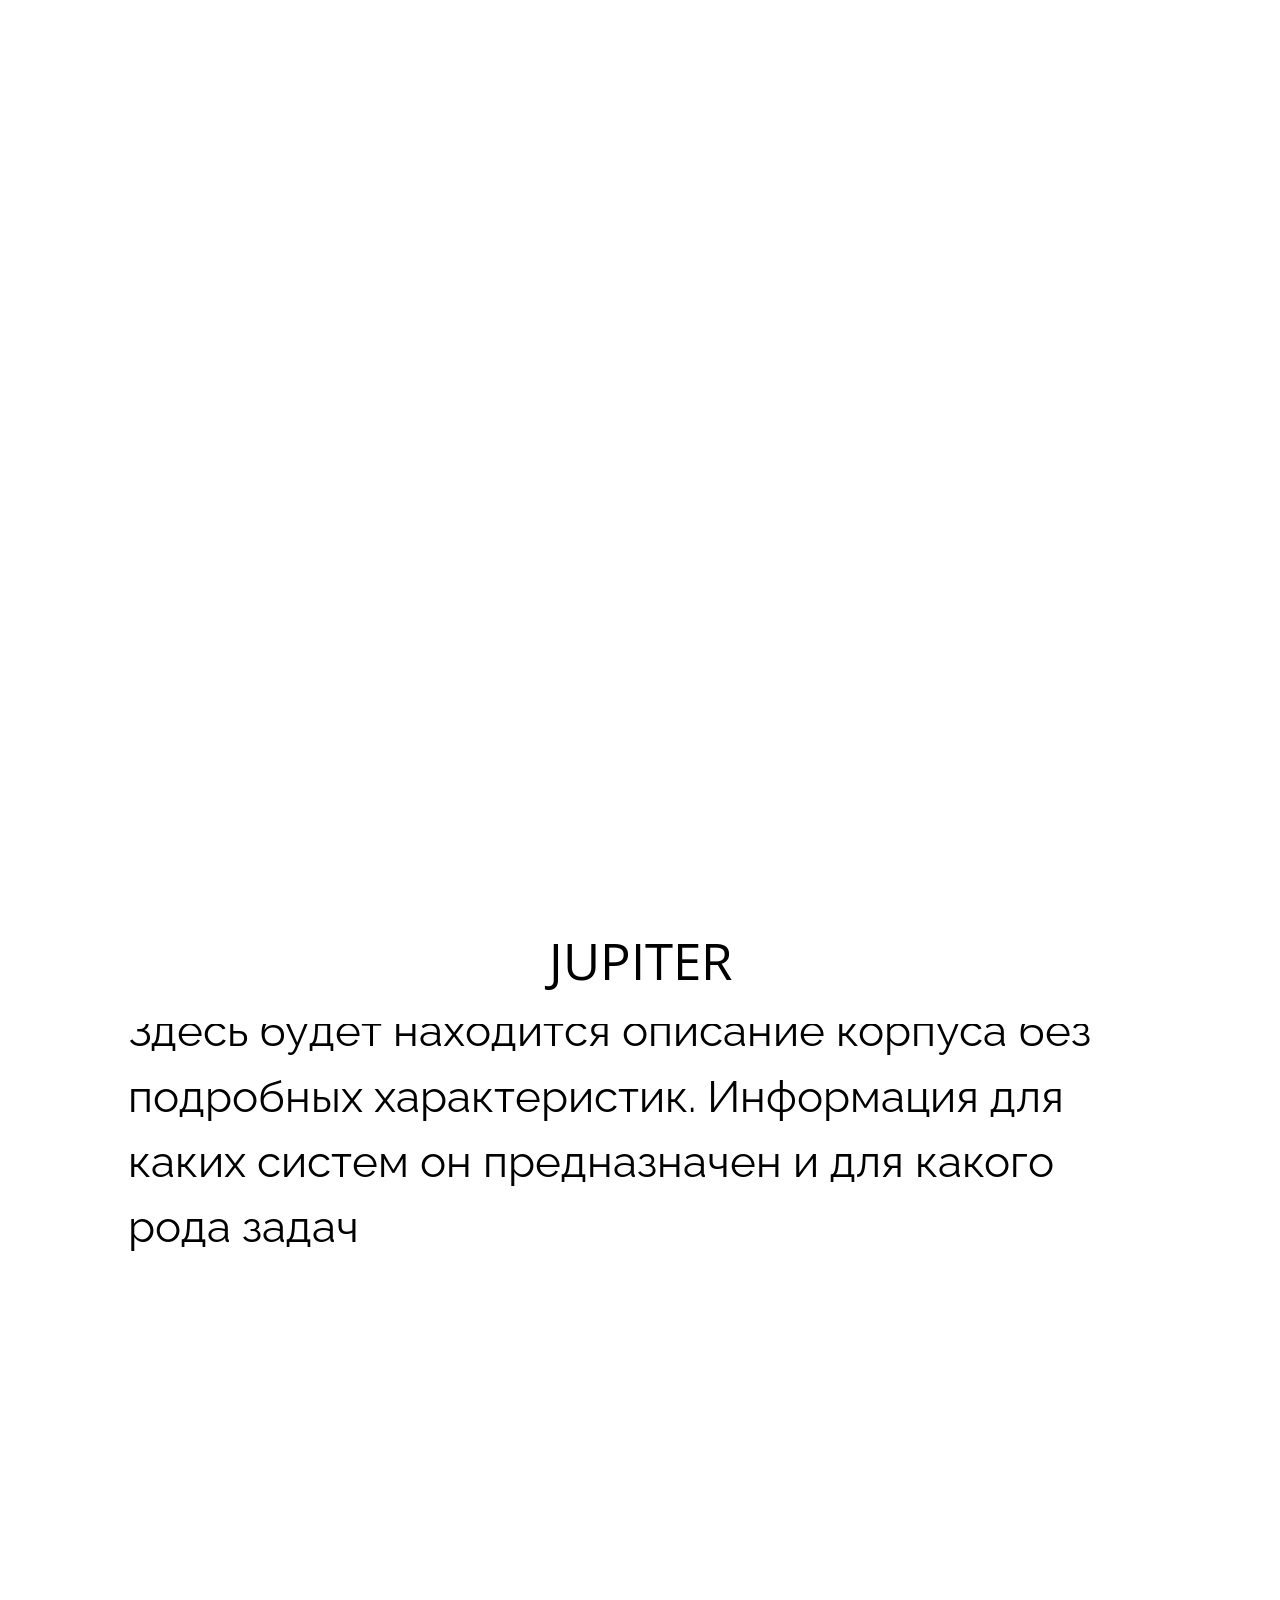
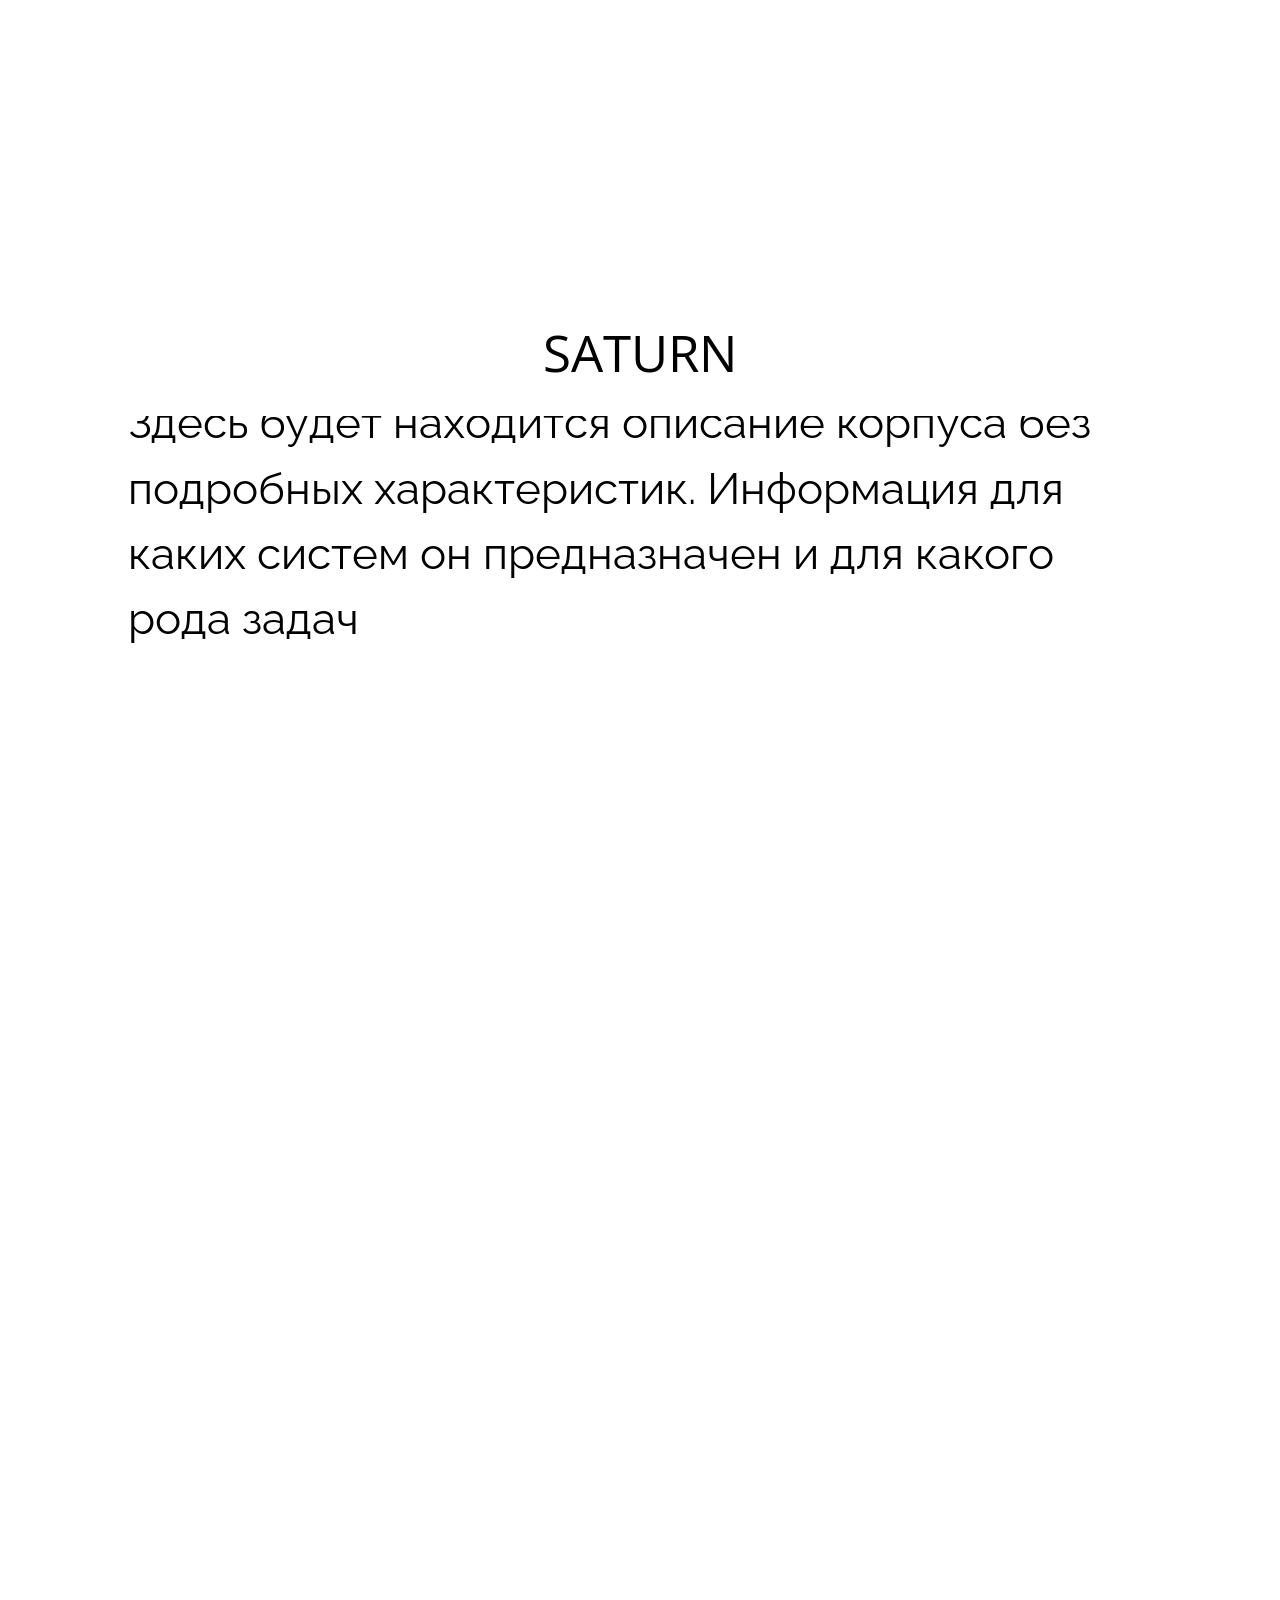
==== commit bc863edb: "Изменил Header в мобильной версии на минималестиичный белый" ====
--- a/index.html
+++ b/index.html
@@ -68,21 +68,24 @@
         </div>
     </div>
 </div>
+<div class="header_btn">
+    <div class="header__mob_btn">
+        <div class="btn__info__creator">
+            <p class="header__btn__left-and-rigth">M</Main></p> 
+        </div>
+        <div class="btn__menu__mob">
+            <div class="account">
+                <p class="header__btn__left-and-rigth">A</p>
+            </div>
+        </div>
+    </div> 
+</div>
 <div class="container">
 <!-- #Header mob start -->
-    <header class="header">
+    <header class="header_mine">
         <div class="header__mob">
-            <div class="btn__info__creator">
-                <p class="header__btn__left-and-rigth">M</Main></p> 
-            </div>
             <div class="btn__project__menu">
-
              </div>
-            <div class="btn__menu__mob">
-                <div class="account">
-                    <p class="header__btn__left-and-rigth">A</p>
-                </div>
-            </div>
         </div>
     </header> <!-- #Header mob the end -->
     <!-- #Intro -->  
@@ -237,7 +240,7 @@
                     без подробных характеристик. 
                     Информация для каких систем он предназначен 
                     и для какого рода задач
-                    </div> 
+                    </div>
                 </div>
             </div>
         </div>  <!-- #Progect__nav -->
@@ -294,8 +297,7 @@
     </mine> <!-- #Mine -->
     <!-- #footer -->
     <footer class="footer" >
-        <div class="footer__text">
-                        
+        <div class="footer__text"> 
         </div>
         <div>
     </footer> <!-- #footer -->
--- a/style.css
+++ b/style.css
@@ -12,7 +12,7 @@
 ===== Переменные =======================*/
 :root{
          /*\/ Изменяемые переменные которые можно трогать =======================*/
-        --header-widgth: calc(var(--vw-100) - (var(--header-btn__margin__mob) * 2));
+        --header-widgth: calc(var(--vw-100));
 
         --header-btn-height__mob: calc(0.1 * var(--vw-100)); /*
          /\высота всей шапки без margin */
@@ -24,7 +24,7 @@
         --header-btn__brdr__rds__mob: calc(0.5 * var(--header-btn-height__mob));
         --header-btn__margin__mob: calc(0.02 * var(--vw-100));/*
         /\margin шапки */
-
+        --box-name-wigth: calc(--vw-100-(2*var(--header-btn-height__mob)));
         /*\/ Шрифт =======================*/
         --font-size__default: calc(0.034 * var(--vw-100));
         --line-height__default: calc(0.051 * var(--vw-100));
@@ -78,6 +78,9 @@
         --stop-8: calc(7 * var(--vw-25_5) + var(--mar-stop));
         --stop-9: calc(8 * var(--vw-25_5) + var(--mar-stop));
         --stop-10: calc(9 * var(--vw-25_5) + var(--mar-stop));
+        --color-black: rgba(0, 0, 0);
+        --color-white: rgba(255, 255, 255);
+
     }
 /*==============================================
 ===== Тело страницы__mob =======================*/
@@ -266,18 +269,32 @@
 }
 /*=========================================
 ======= Header__mob =======================*/
+.header__mine{
+
+}
+.header_btn{
+    z-index: 5;
+}
 .header__mob{
     position: fixed;
     display: flex;
     justify-content:space-between;
     width: var(--header-widgth);
     height: var(--header-btn-height__mob); 
-    margin: var(--header-btn__margin__mob);
-    z-index: 2;
-    background-color: rgba(126, 126, 126, 0.604);
+    margin: 0px;
+    background-color: rgba(255, 255, 255);
     backdrop-filter: blur(3px);
     -webkit-backdrop-filter: blur(3px);
-    border-radius: var(--header-btn__brdr__rds__mob);
+    overflow: hidden;
+}
+.header__mob_btn{
+    position: fixed;
+    display: flex;
+    justify-content:space-between;
+    width: var(--header-widgth);
+    height: var(--header-btn-height__mob); 
+    margin: 0px;
+    background-color: rgba(255, 255, 255, 0);
     overflow: hidden;
 }
 .btn__info__creator{
@@ -312,6 +329,7 @@
     font-size: var(--font-size__header__btn);
     line-height: var(--font-size__header__btn);
     font-weight: bold;
+    z-index: 5;
 }
 .btn__info__creator:active{
 background-color: #4aa2a249;
@@ -338,13 +356,14 @@
     align-items: center;
     justify-content: center;
     width: var(--vw-100);
-    height: var(--intro-name_menu_heightAndMargin__mob);
+    height: var(--header-btn-height__mob);
     margin: 0px;
     z-index: 3;
     font-size: var(--font-size__h1);
     line-height: var(--tfont-size__h1);
     font-family: 'Open Sans', sans-serif;
     text-transform: uppercase;
+    background-color: var(--color-white);
 }
 .intro__text__box{
     margin-top: calc(var(--stop-4) - var(--intro-name_menu_heightAndMargin__mob));
@@ -415,8 +434,9 @@
     flex-direction: column;
     justify-content: center;
     align-items: center;
-    width: 100%;
-    height: var(--intro-name_menu_heightAndMargin__mob);
+    background-color: var(--color-white);
+    width: var(--vw-100-(2*var(--header-btn-height__mob)));
+    height: var(--header-btn-height__mob);
     z-index: 3;
 }
 .box__name__text{
